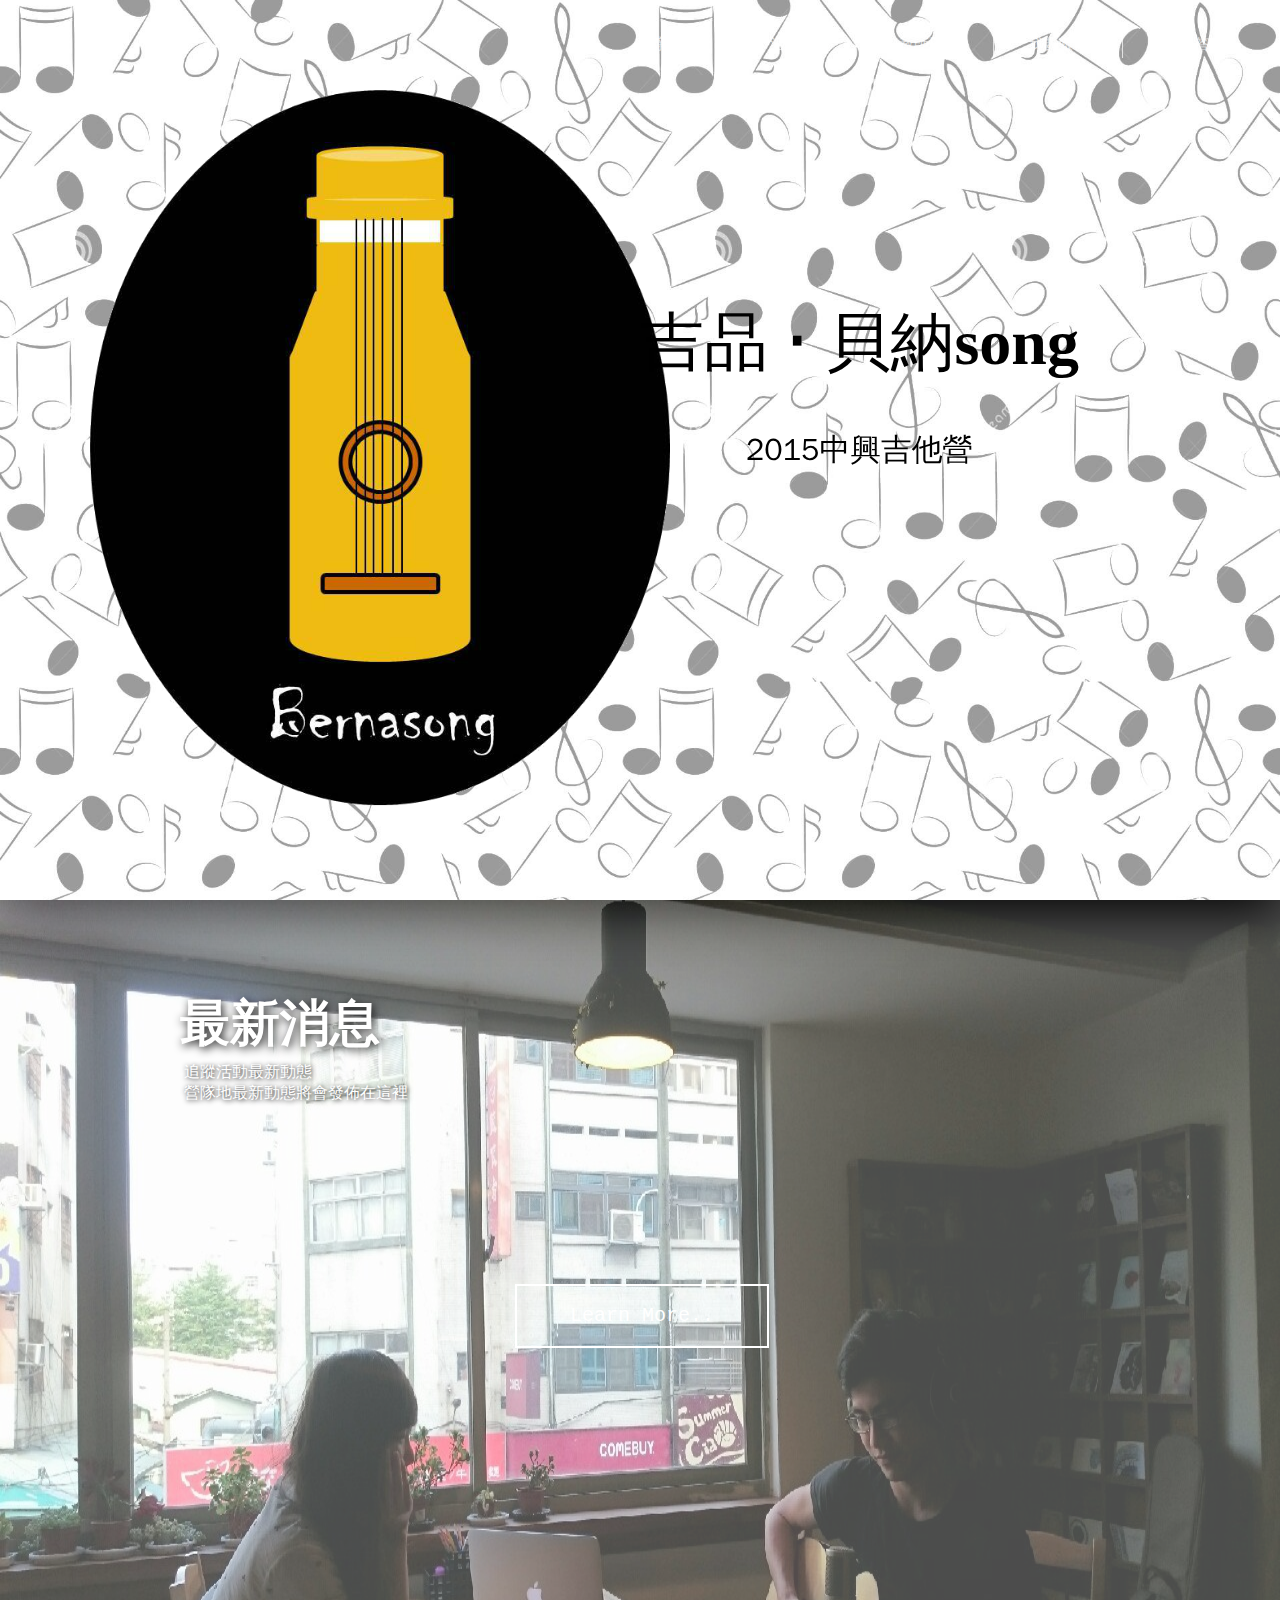
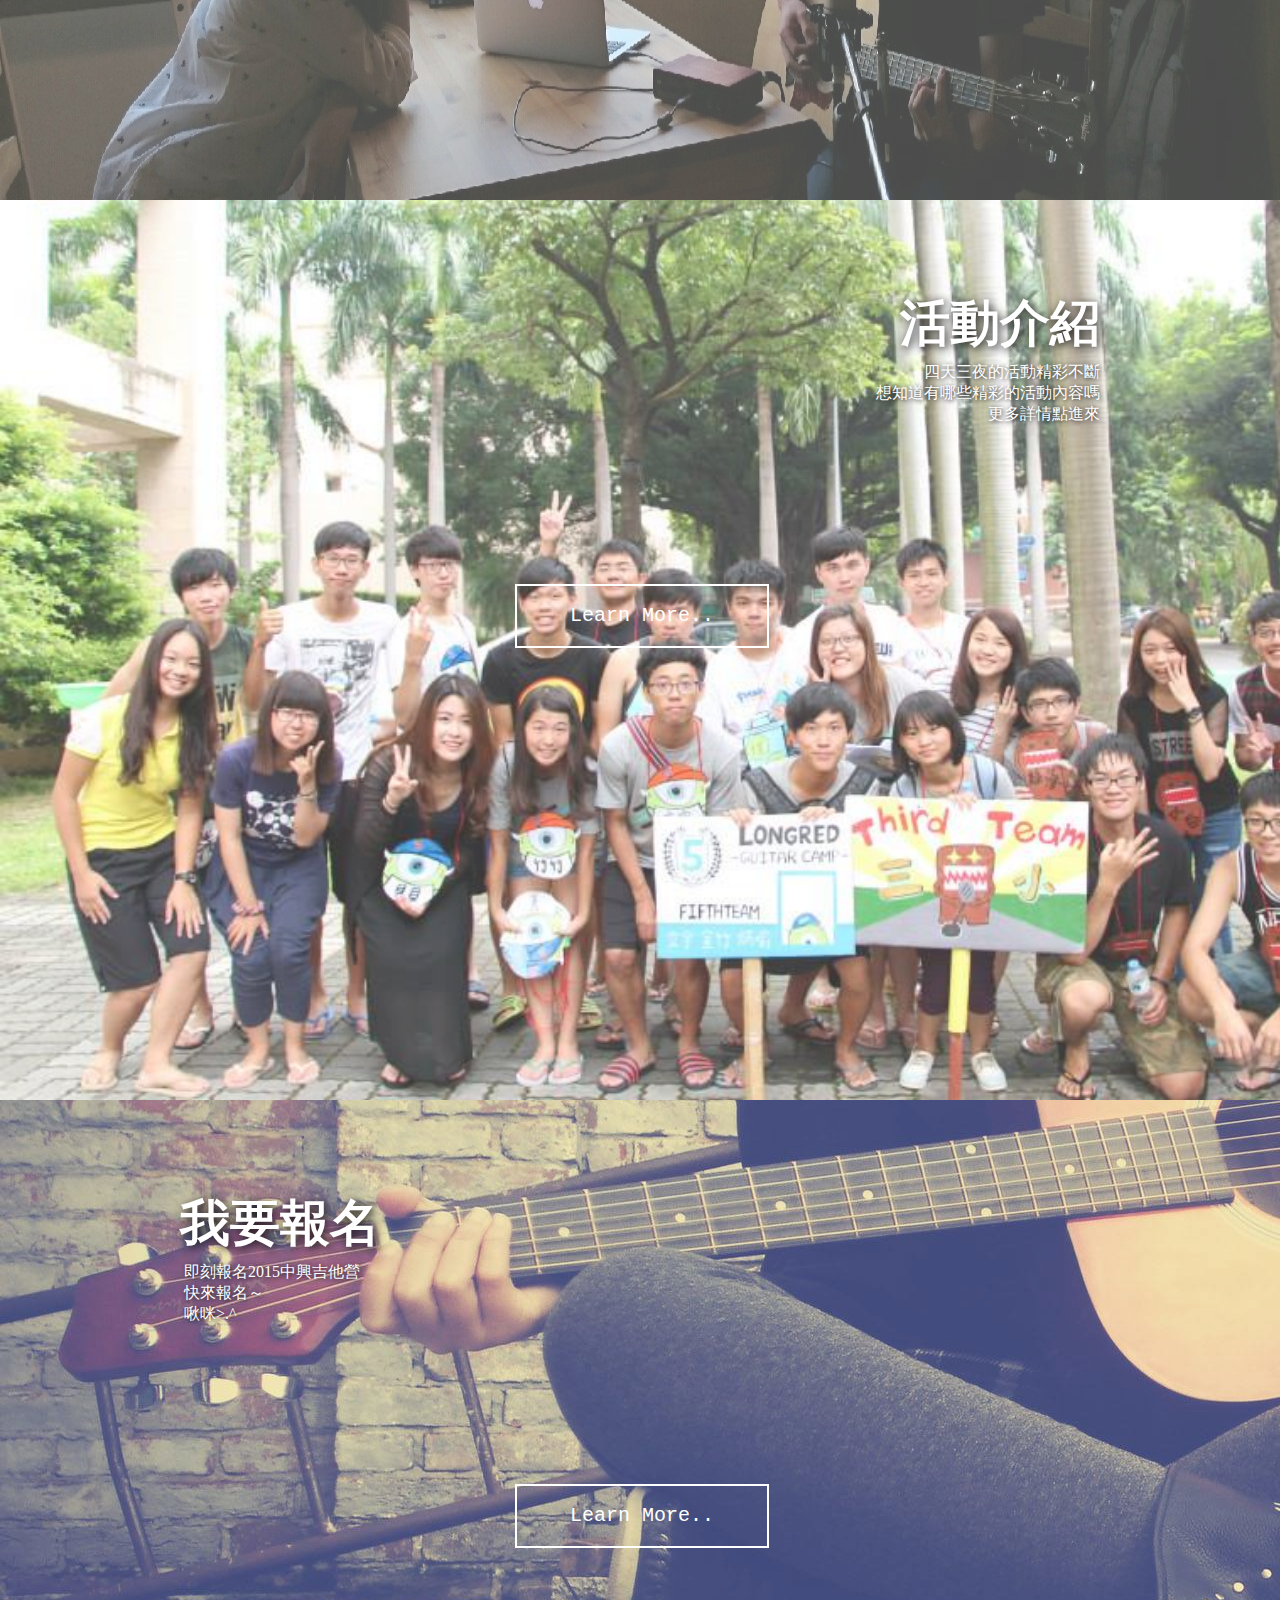
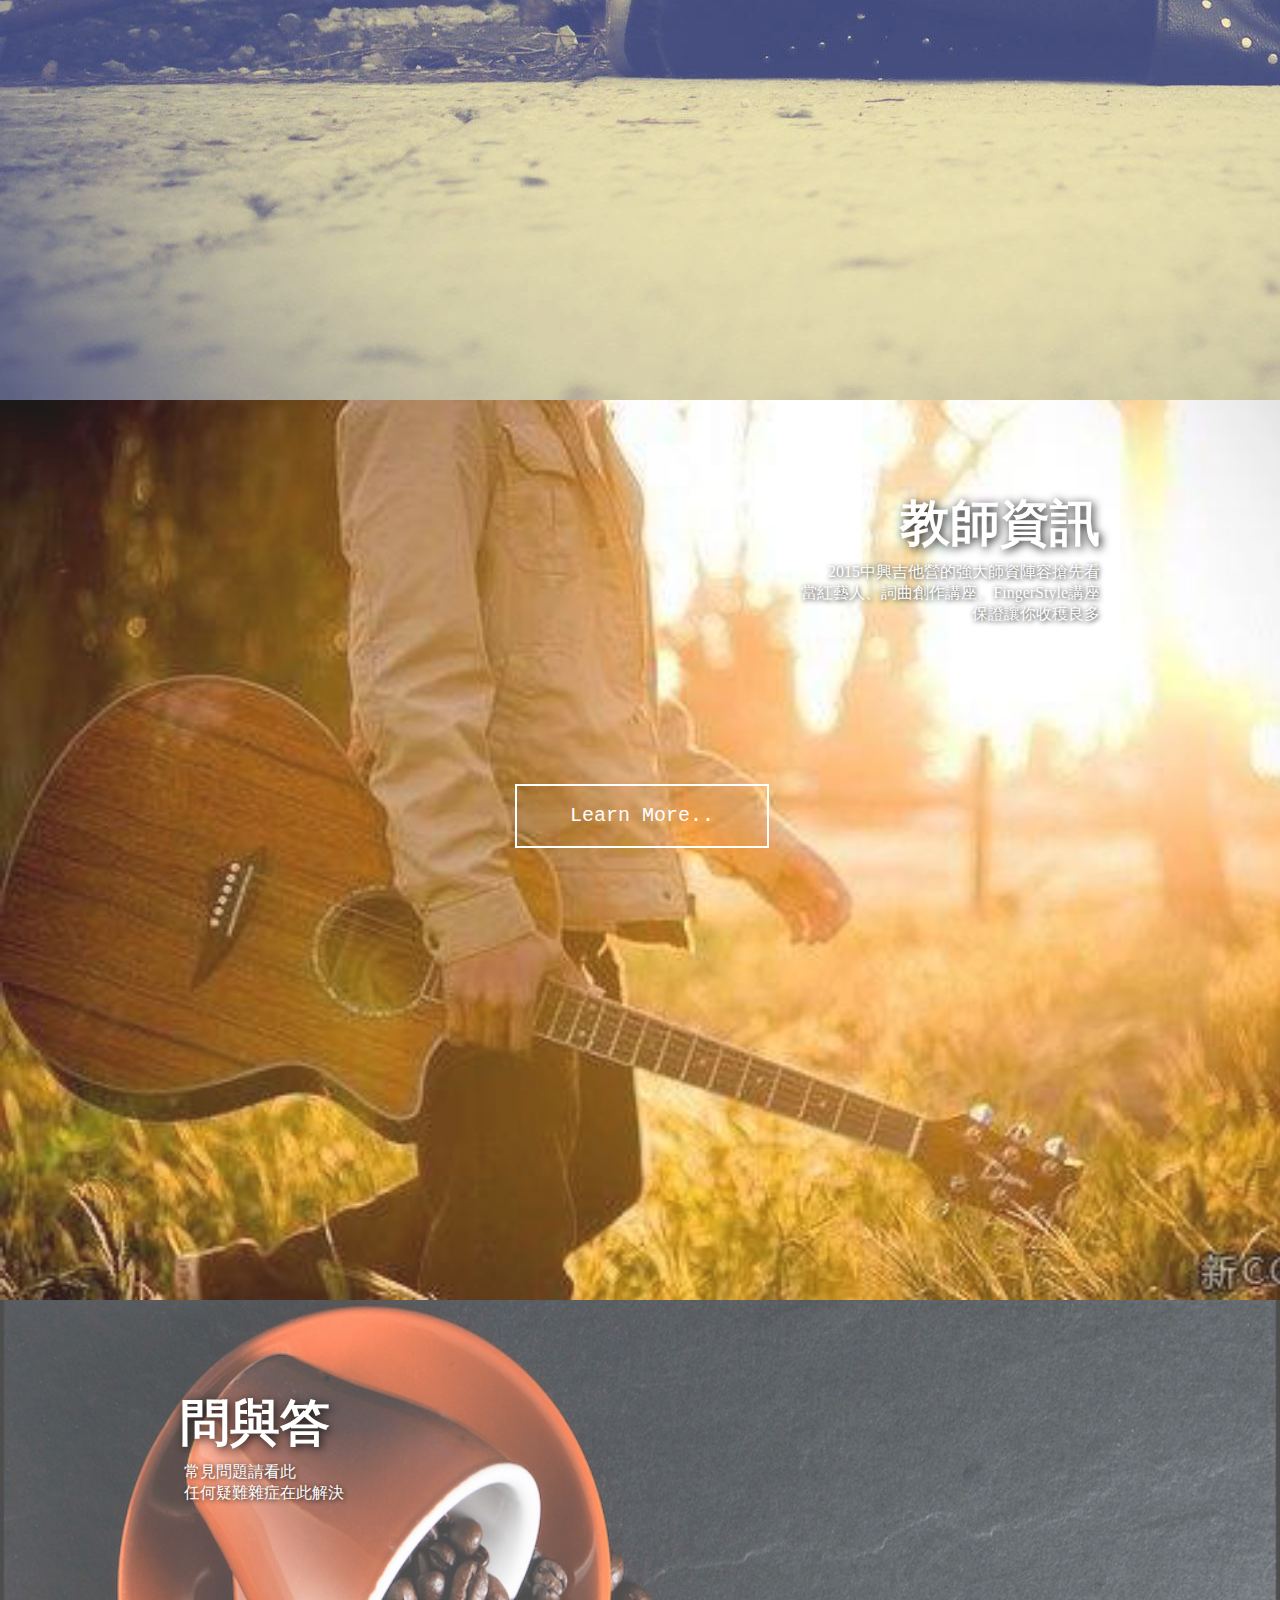
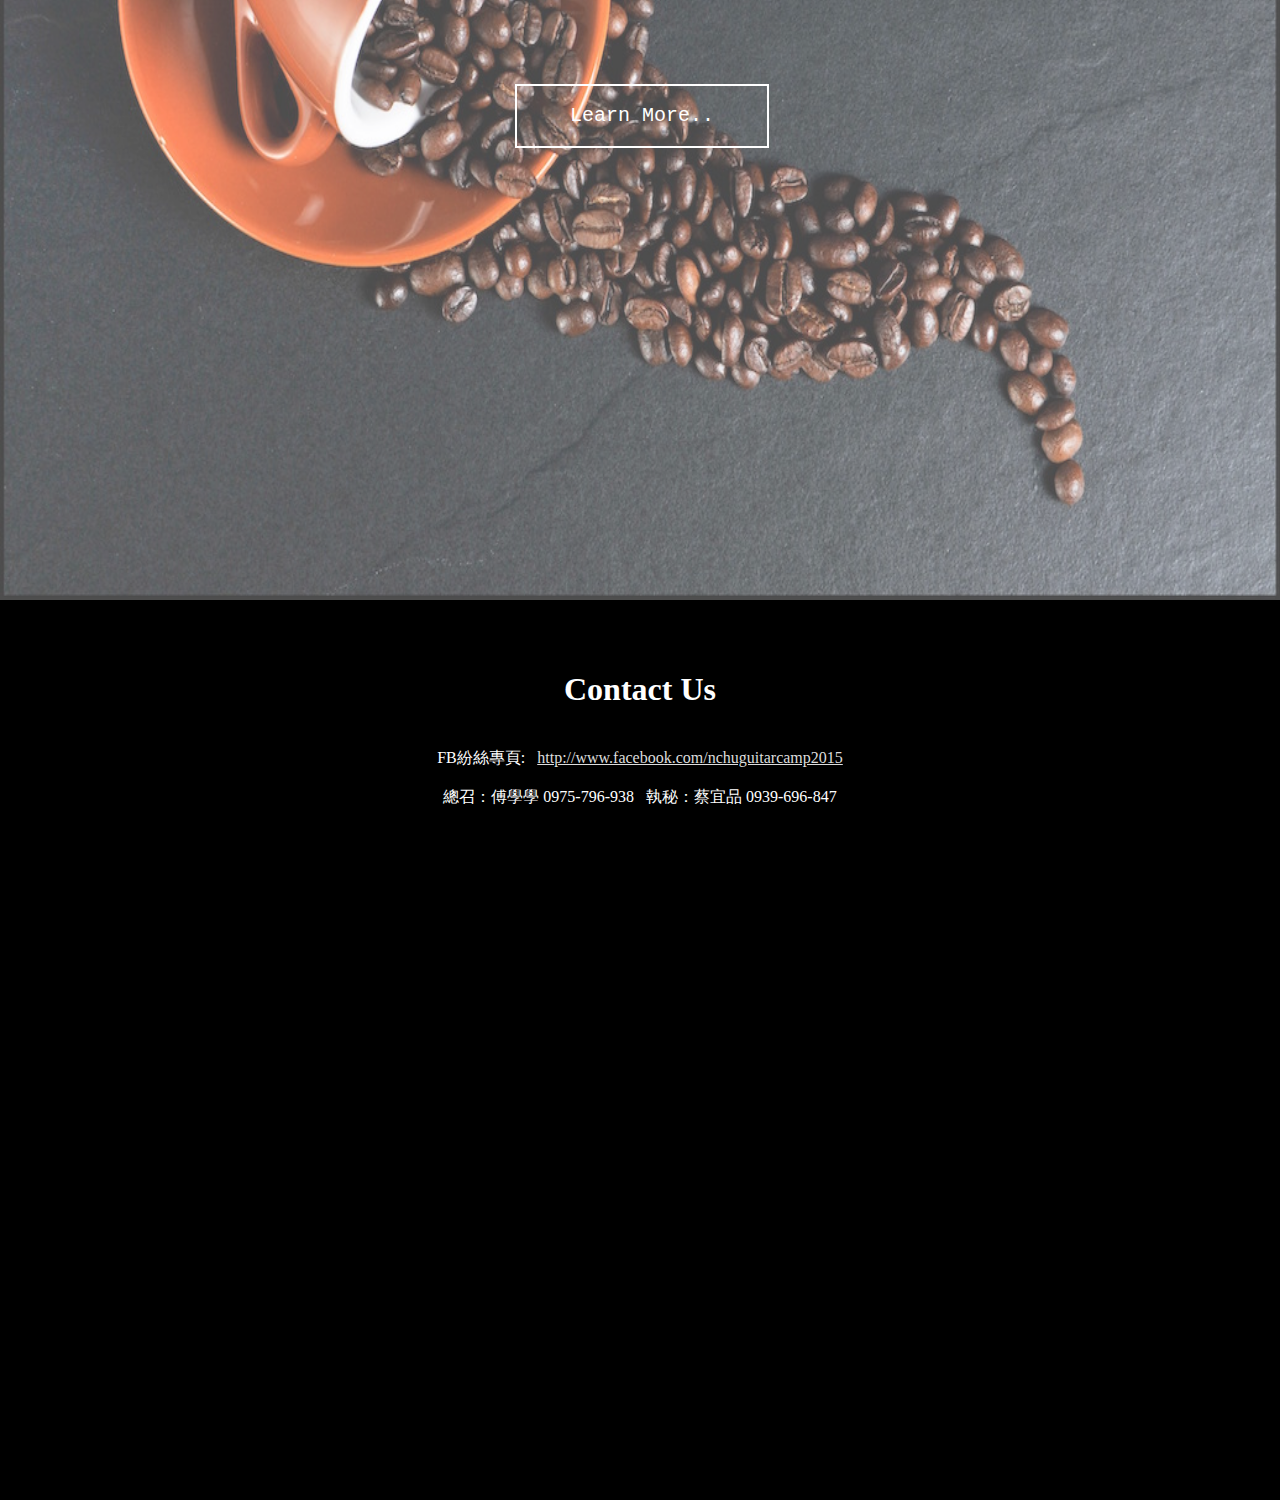
==== nchuguitarcamp2015/index.html @ 2d3efaa8 "add og:url" ====
<!doctype html>
<html>

<head>
    <meta charset="utf-8" />
    <meta name="og:url" content="http://nchulongredguitar.github.io/nchuguitarcamp2015/" />
    <meta name="og:type" content="website" />
    <meta name="og:title" content="2015中興吉他營 - 吉品 ‧ 貝納song" />
    <meta name="og:description" content="第25屆中興大學吉他營" />
    <meta name="og:image" content="http://nchulongredguitar.github.io/nchuguitarcamp2015/images/icon.jpg" />
    <title>2015中興吉他營 - 吉品 ‧ 貝納song</title>
    <link type="text/css" rel="stylesheet" href="stylesheets/main.css" />
    <link type="text/css" rel="stylesheet" href="stylesheets/index-style.css" />
    <link type="text/css" rel="stylesheet" href="stylesheets/nav-style.css" />
    <link type="text/css" rel="stylesheet" href="stylesheets/object-style.css" />
    <link type="text/css" rel="stylesheet" href="stylesheets/main-keyframes.css" />
    <link type="text/css" rel="stylesheet" href="stylesheets/index-keyframes.css" />
</head>
    
<body>
    <div class="header closed-frame">
<!--        <img class="background" src="index-header-bg.jpg" style="opacity: 0.9" />-->
        <nav>
            <table class="buttons-frame">
                <td><a target="_self" href="news.html">最新消息</a></td>
                <td><div class="divider"></div></td>
                <td><a href="activity.html">活動介紹</a></td>
                <td><div class="divider"></div></td>
                <td><a href="teachers.html">教師資訊</a></td>
                <td><div class="divider"></div></td>
                <td><a href="application.html">我要報名</a></td>
                <td><div class="divider"></div></td>
                <td><a href="FAQ.html">問與答</a></td>
            </table>
        </nav>
<!--        <img class="header-background" src="images/index-header-bg.jpg" />-->
        <img class="logo" src="images/logo.png" />
        <div class="big-title">
            <h1>吉品 ‧ 貝納<sapn id="song">song</sapn></h1>
            <h2>2015中興吉他營</h2>
        </div>
    </div>
    
    <div class="guide-frame closed-frame">
        <img class="background" style="width: 100%; min-height: 100vh; opacity:0.7; -moz-opacity:0.7; -khtml-opacity:0.7; filter:alpha(opacity=70)" src="images/index-news-bg.jpg" />
        <a class="learn-more" target="_self" href="news.html">Learn More..</a>
        <h1>最新消息</h1>
        <p class="description">
            追蹤活動最新動態
            <br>營隊地最新動態將會發佈在這裡
        </p>
    </div>
    <div class="guide-frame closed-frame">
        <img class="background" style="min-height: 120vh; margin-top: -20vh; opacity: 0.8; -moz-opacity:0.8; -khtml-opacity:0.8; filter:alpha(opacity=80)" src="images/activity/playing-2group.jpg" />
        <a class="learn-more" target="_self" href="activity.html">Learn More..</a>
        <h1 style="text-align:right">活動介紹</h1>
        <p class="description" style="text-align:right">
            四天三夜的活動精彩不斷
            <br>想知道有哪些精彩的活動內容嗎
            <br>更多詳情點進來
            <br>
        </p>
    </div>
    <div class="guide-frame closed-frame">
        <img class="background" style="min-height: 116vh; margin-top:-16vh; opacity: 0.8; -moz-opacity: 0.8; -khtml-opacity:0.8; filter:alpha(opacity=80)" src="images/index-application-bg.jpg" />
        <a class="learn-more" target="_self" href="application.html">Learn More..</a>
        <h1>我要報名</h1>
        <p class="description">
            即刻報名2015中興吉他營
            <br>快來報名～
            <br>啾咪>.^
        </p>
    </div>

    <div class="guide-frame closed-frame">
<!--
        <div class="background">
            <object class="bg-page" data="subpages/index-bg-teachers.html"></object>
        </div>
-->
        <img class="background" style="min-height: 100vh; opacity:0.9; -moz-opacity:0.9; -khtml-opacity:0.9; filter:alpha(opacity=90)" src="images/index-teachers-bg.jpg" />
        <a class="learn-more" target="_self" href="teachers.html">Learn More..</a>
        <h1 style="text-align:right">教師資訊</h1>
        <p class="description" style="text-align: right">
            2015中興吉他營的強大師資陣容搶先看
            <br>當紅藝人、詞曲創作講座、FingerStyle講座
            <br>保證讓你收穫良多
        </p>
    </div>
    <div class="guide-frame closed-frame">
        <img class="background" style="width:100%; min-height: 110vh; margin-top:-10vh; opacity:0.7; -moz-opacity:0.7; -khtml-opacity:0.7; filter:alpha(opacity=70)" src="images/beans-coffee-cup-2059.jpg" />
        <a class="learn-more" target="_self" href="FAQ.html">Learn More..</a>
        <h1>問與答</h1>
        <p class="description">
            常見問題請看此
            <br>任何疑難雜症在此解決
        </p>
    </div>
    
    <object class="main-footer" data="subpages/footer.html"></object>
<!--    <object class="sponsor-list-frame-2" data="subpages/sponsor-list-2.html"></object>-->
</body>

</html>
---- nchuguitarcamp2015/stylesheets/main.css ----
* {
    font-family:  "WenQuanYi Zen Hei", "Microsoft JhengHei", Arial, sans-serif;
}
body {
    margin: 0;
    min-width: 972px;
}
.background {
    position: absolute;
    margin: 0;
    min-width: 100%;
    min-height: inherit;
    z-index: 0;
}
.closed-frame {
    position: relative;
    overflow: hidden;
}
.main-footer {
    display: block;
    width: 100%;
    height: 100vh;
}
.sponsor-list-frame-2 {
    display: block;
    width: 100%;
    height: 50vh;
}
---- nchuguitarcamp2015/stylesheets/index-style.css ----
.header {
    width: 100%;
    height: 100vh;
    min-height: 100%;
    position: relative;
    z-index: 0;
    background-image: url(../images/index-header-bg.jpg);
    background-size: 50vw;
    box-shadow: 0 10px 50px black;
}
.header .logo {
    height: 80vh;
    position: absolute;
    margin: 10vh
}
.header header {
    height: 250px;
    text-align: center;
    font-size: 30px;
}
.big-title h1 {
    text-align: center;
    font-weight: bold;
    font-family: "WenQuanYi Zen Hei", "Microsoft JhengHei", Arial, sans-serif;
    font-size: 5vw;
}
.big-title h1 #song {
    font-family: "Comic Sans MS";
}
.big-title h2 {
    text-align: center;
    font-size: 2.4vw;
}
.big-title {
    position: absolute;
    margin-top: 20%;
    left: 68%;
    margin-left: -18vw;
    font-size: 25px;
    color: black;   
    overflow: hidden;
/*
    animation: big-title-intro 0.7s;
    -o-animation: big-title-intro 0.7s;
    -moz-animation: big-title-intro 0.7s;
    -webkit-animation: big-title-intro 0.7s;
*/
}

.guide-frame {
    height: 650px;
    height: 100vh;
}
.guide-frame h1 {
    margin: 5px 180px;
    margin-top: 90px;
    color: white;
    font-family: Arial, '微軟正黑體';
    font-size: 50px;
    text-shadow: 2px 2px 10px #151515;
    position: relative;
    z-index: 10;
}
.guide-frame .description {
    margin: 0 180px;
    padding-left: 4px;
    color: white;
    font-family: serif;
    text-shadow: 1px 1px 5px #151515;
    position: relative;
    z-index: 10;
}
.guide-frame .learn-more {
    position: absolute;
    left: 50%;
    margin-top: 30%;
    margin-left:  -125px;
    width: 250px;
    height: 60px;
    display: block;
    background: rgba(0, 0, 0, 0);
    border: 2px solid white;
    text-align: center;
    line-height: 60px;
    text-decoration: none;
    color: white;
    font-family: monospace;
    font-size: 20px;
}
.guide-frame .learn-more:hover {
    background: rgba(255, 255, 255, 0.9);
    color: black;
    transition: 0.3s;
}
.guide-frame .learn-more:visited {
    text-decoration: none;
}
.bg-page {
    width: 100%;
    height: 600px;
}
.activity-image {
    width: 100%;
    margin-top: -220px;
    min-height: 820px;
    opacity: 0.8;
    -moz-opacity: 0.8;
    -khtml-opacity: 0.8;
    filter: alpha(opacity=80);
}
---- nchuguitarcamp2015/stylesheets/nav-style.css ----
nav {
    position: relative;
    display: table;
    float: right;
    opacity: 0.7;
    -moz-opacity: 0.7;
    -khtml-opacity: 0.7;
    filter: alpha(opacity=70); /* For IE8 and earlier */
    overflow: hidden;
}
nav a {
    display: block;
    margin: 0 20px;
    width: 80px;
    height: 25px;
    text-align: center;
    line-height: 29px;
    text-decoration: none;
    font-size: 15px;
    font-family: monospace, '微軟正黑體';
    color: white;
}
nav a:hover {
    padding-bottom: 2px;
    text-shadow: 3px 2px 2px black;
}
nav a:visited {
    text-decoration: none;
}
nav .divider {
    width: 1px;
    height: 30px;
    background: white;
}
nav .buttons-frame {
    margin: 25px 30px;
    animation: nav-intro 0.4s;
    -o-animation: nav-intro 0.4s;
    -moz-animation: nav-intro 0.4s;
    -webkit-animation: nav-intro 0.4s;
}
---- nchuguitarcamp2015/stylesheets/object-style.css ----
.schedule {
    background-color: gray;
    width: 600px;
    height: 500px;
    margin: 0 auto;
    margin-bottom: 40px;
}
.license-frame {
    margin: 0;
    width: 100%;
    height: 400px;
}

.question {
    display: block;
    font-size: 20px;
}
.answer {
    display: block;
    padding: 0 30px;
    margin-top: 10px;
    margin-bottom: 25px;
}
---- nchuguitarcamp2015/stylesheets/main-keyframes.css ----
/* ------------------ nav-intro ------------------ */
@keyframes nav-intro {
    0% {
        margin-right: -10px;
        opacity: 0.2;
        filter: aphla(opacity=20); /* For IE8 and earlier */
    }
    20% {
        opacity: 0.4;
        filter: aphla(opacity=40); /* For IE8 and earlier */
    }
}
@-o-keyframes nav-intro {
    0% {
        margin-right: -10px;
        opacity: 0.2;
    }
    20% {
        opacity: 0.4;
    }
}
@-moz-keyframes nav-intro {
    0% {
        margin-right: -10px;
        opacity: 0.2;
    }
    20% {
        opacity: 0.4;
    }
}
@-webkit-keyframes nav-intro {
    0% {
        margin-right: -10px;
        opacity: 0.2;
    }
    20% {
        opacity: 0.4;
    }
}
---- nchuguitarcamp2015/stylesheets/index-keyframes.css ----
/* ------------------ big-title-intro ------------------ */
@keyframes big-title-intro {
    from {
        padding-left: 100px;
        margin-right: -100px;
        opacity: 0;
        filter: alpha(opacity=0); /* For IE8 and earlier */
    }
}
@-o-keyframes big-title-intro {
    from {
        padding-left: 100px;
        margin-right: -100px;
        opacity: 0;
    }
}
@-moz-keyframes big-title-intro {
    from {
        padding-left: 100px;
        margin-right: -100px;
        opacity: 0;
    }
}
@-webkit-keyframes big-title-intro {
    from {
        padding-left: 100px;
        margin-right: -100px;
        opacity: 0;
    }
}

/* rolling */
@-webkit-keyframes multi-rolling {
    0% { margin-left: -100px; }
    10% { margin-left: -100px; }
    20% { margin-left: -900px; }
    30% { margin-left: -900px; }
    40% { margin-left: -1700px; }
    50% { margin-left: -1700px; }
    60% { margin-left: -2500px; }
    70% { margin-left: -2500px; }
    80% { margin-left: -3300px; }
    90% { margin-left: -3300px; }
    100% { margin-left: -100px; }
}
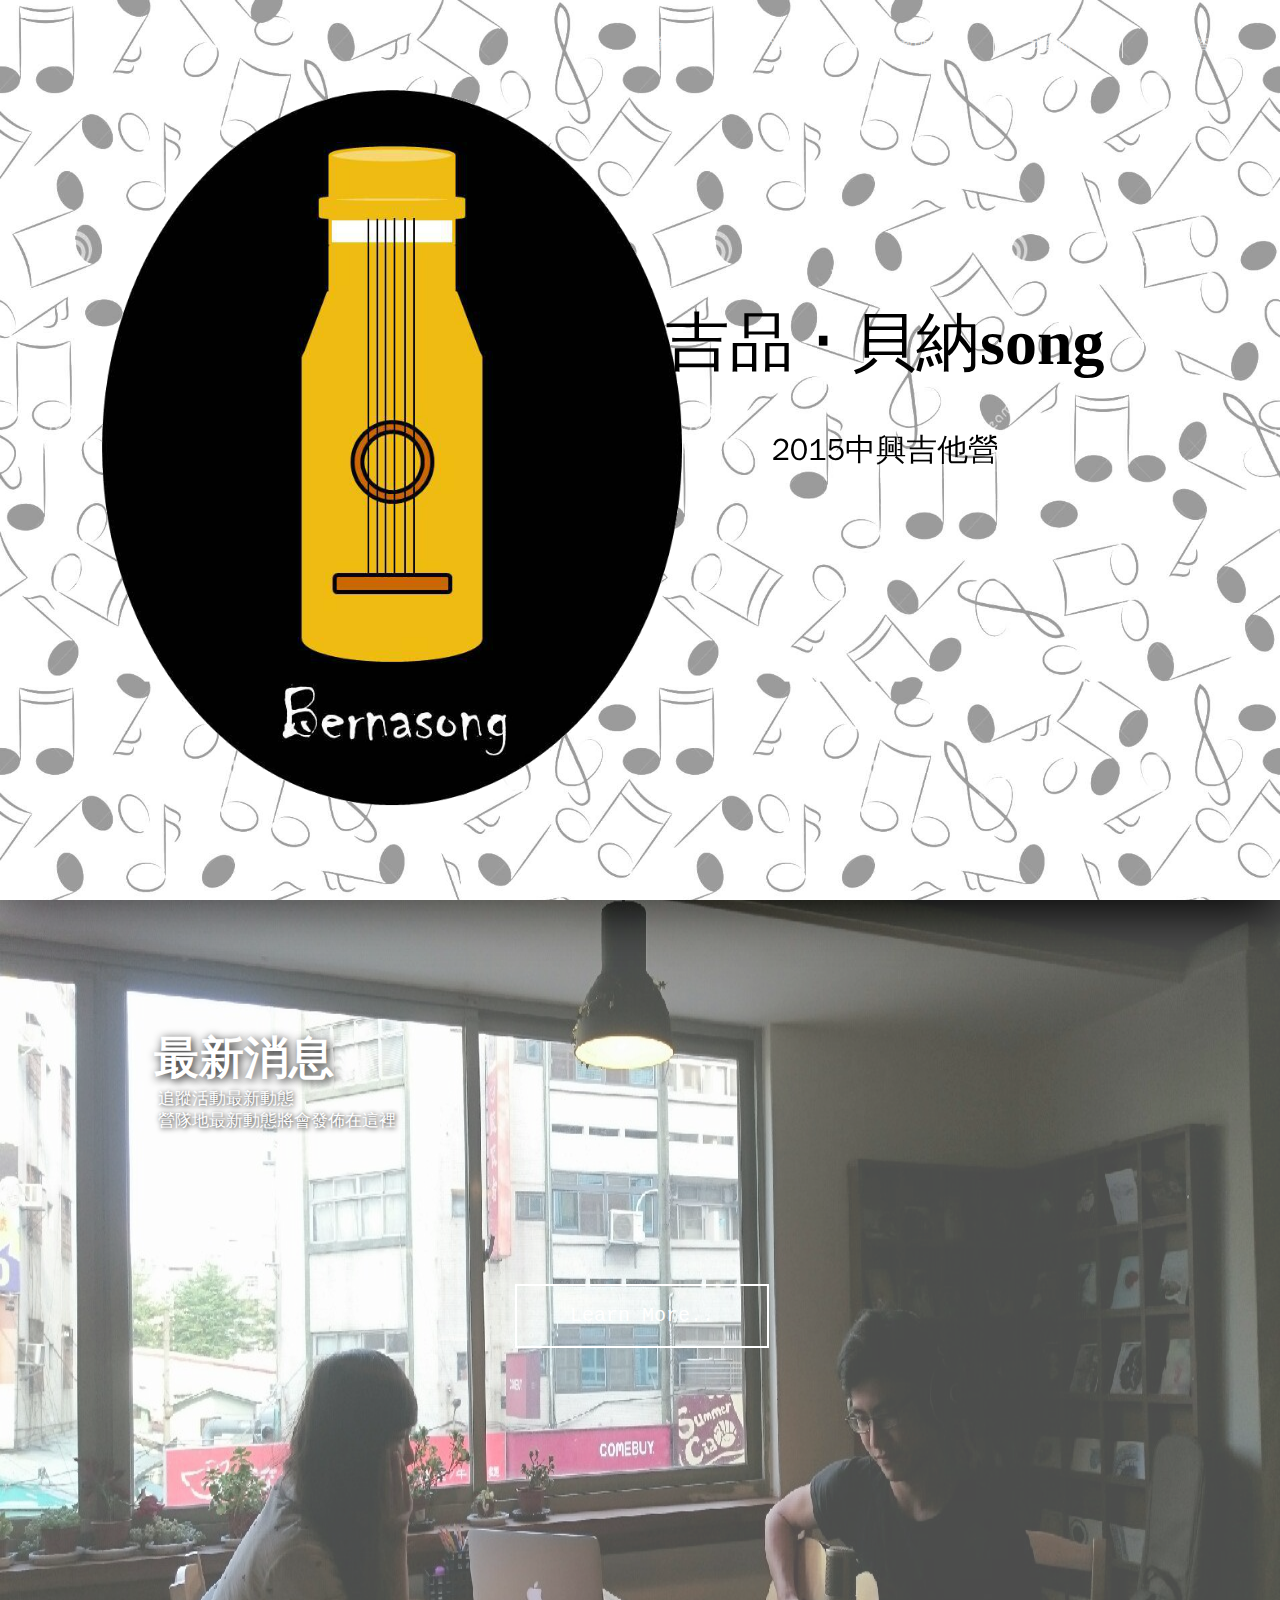
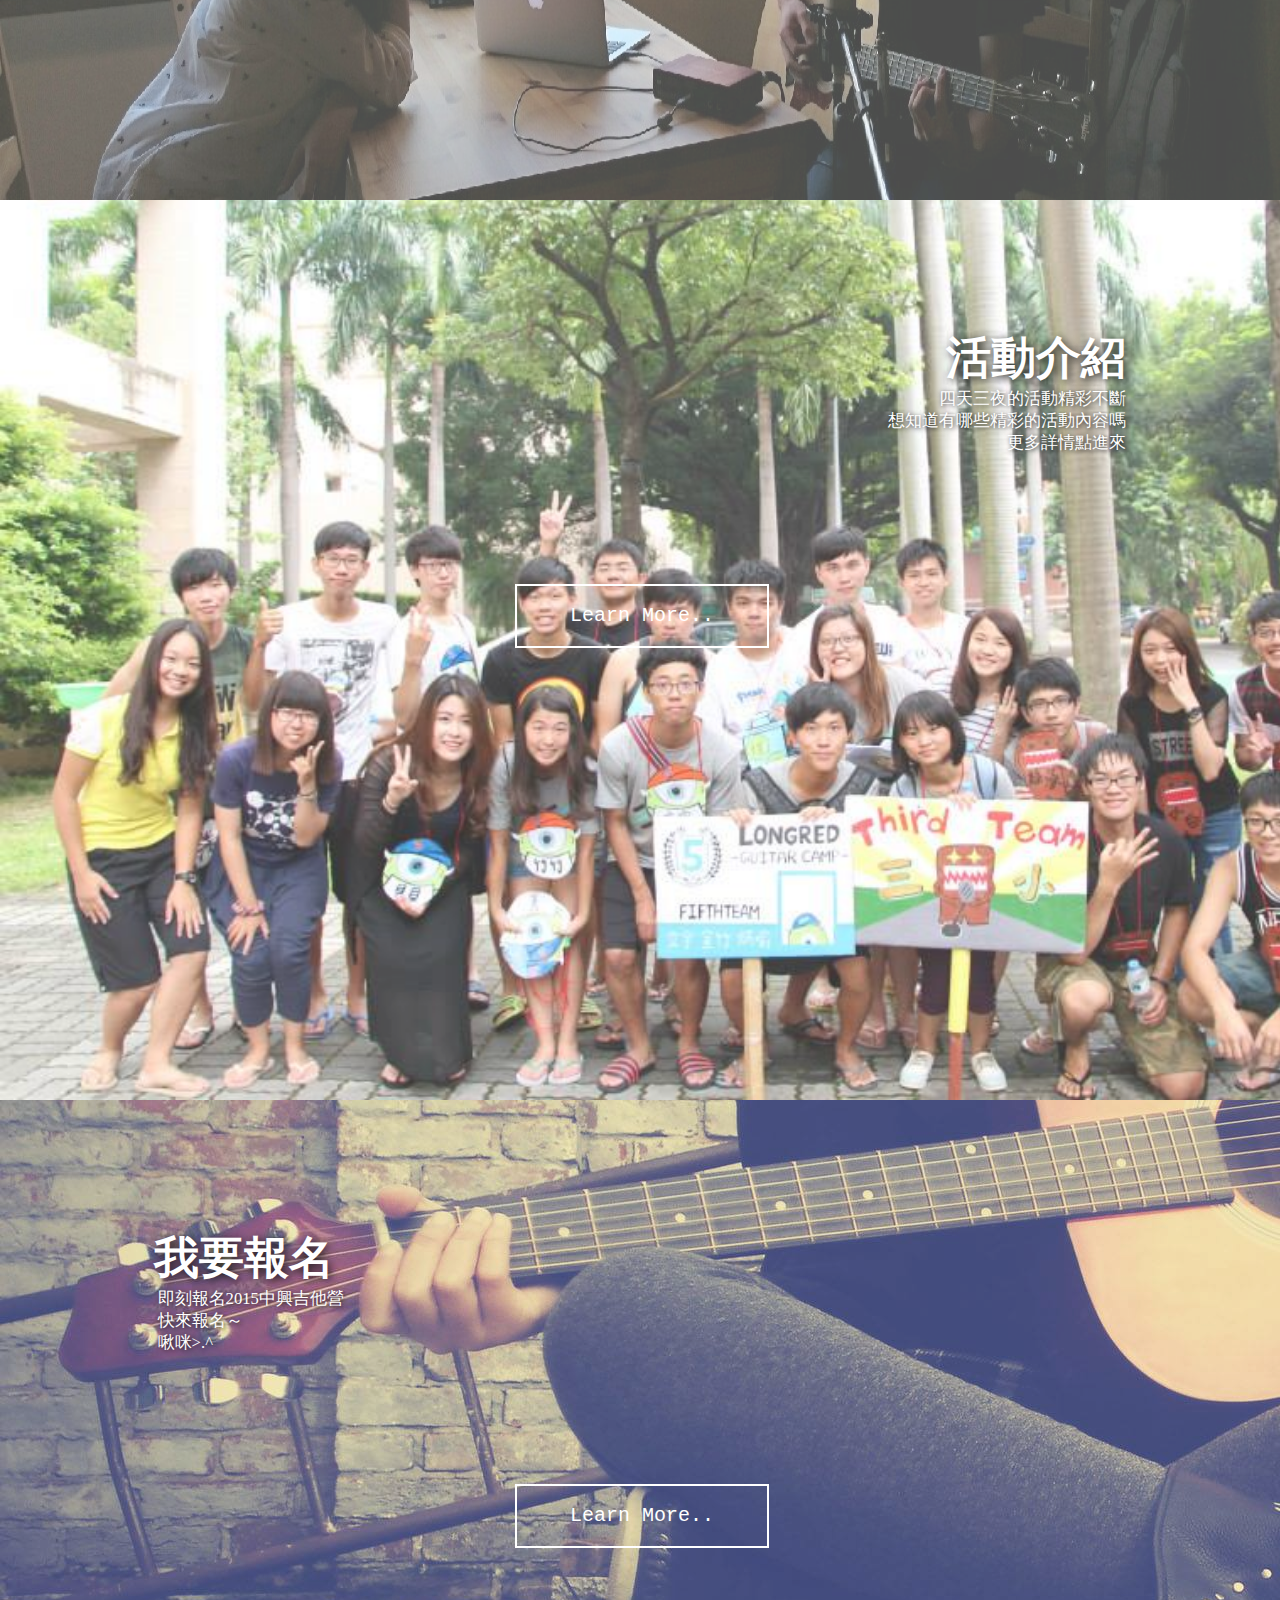
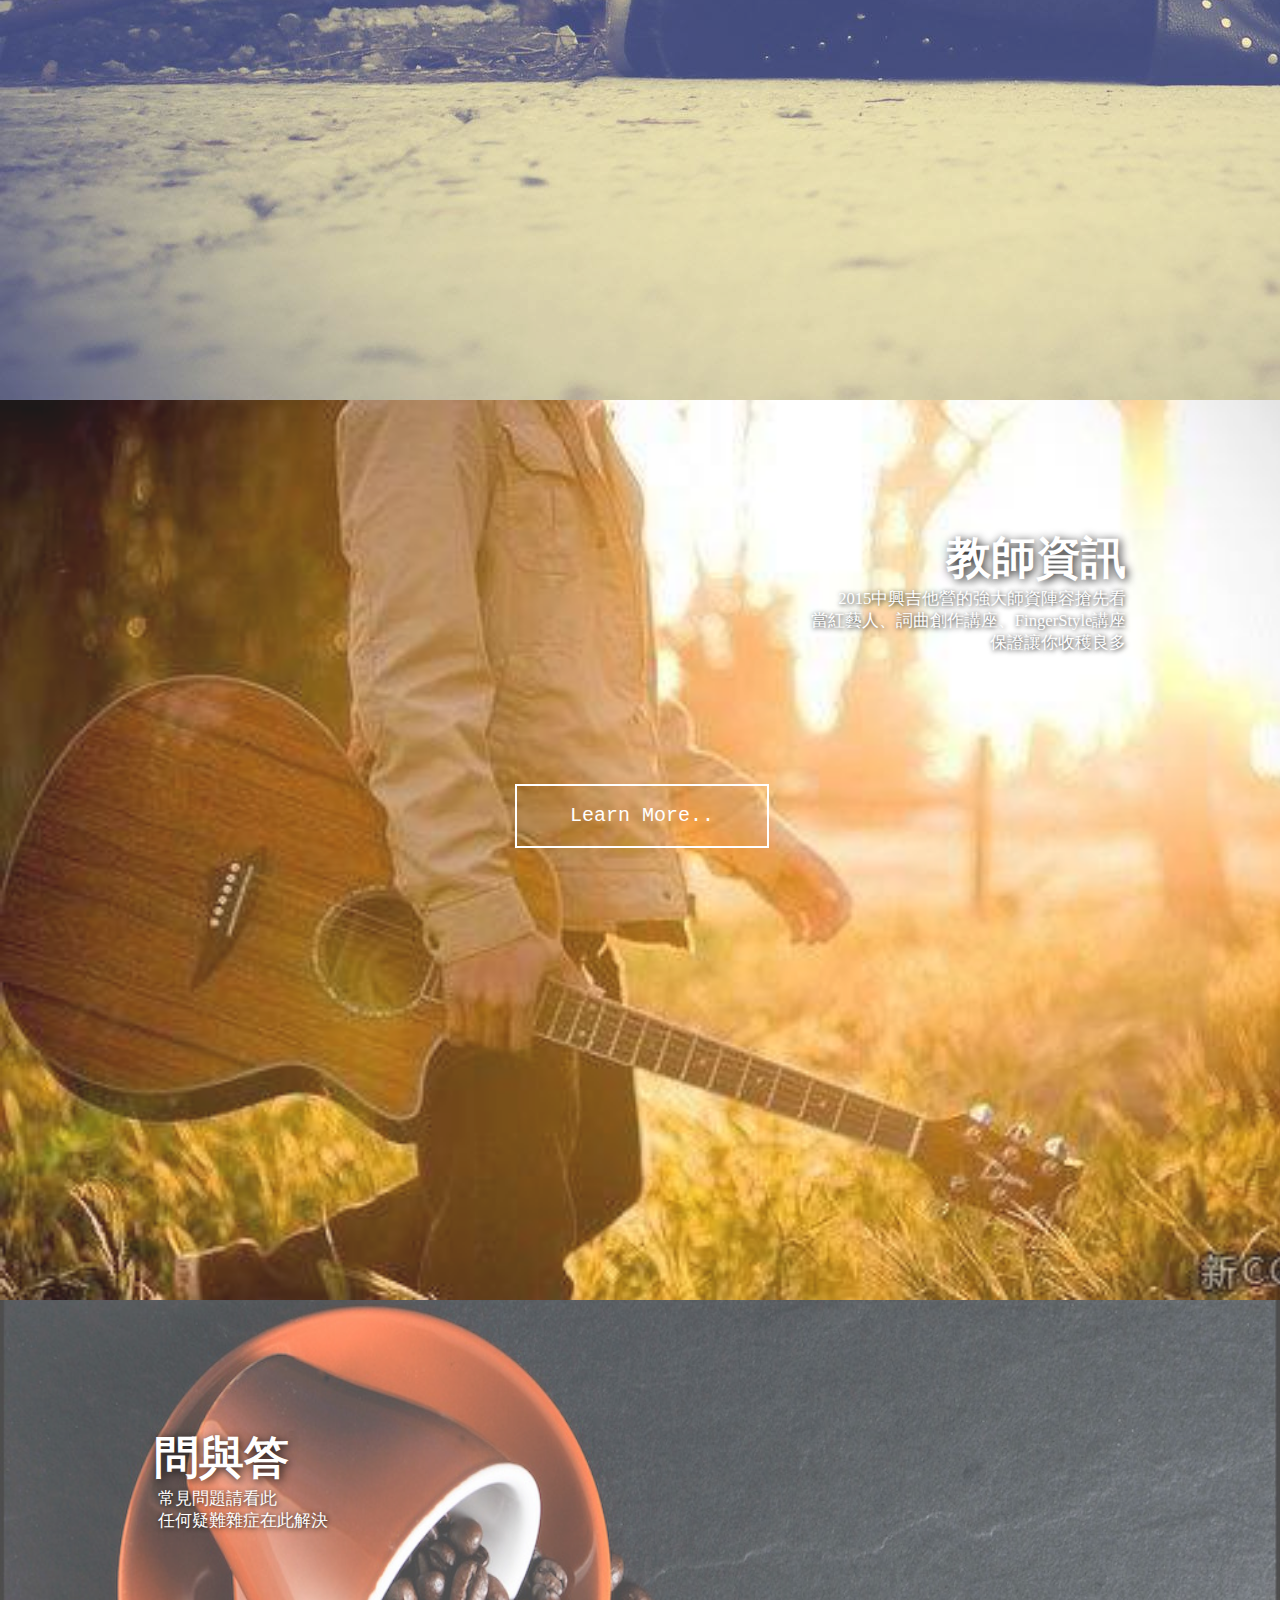
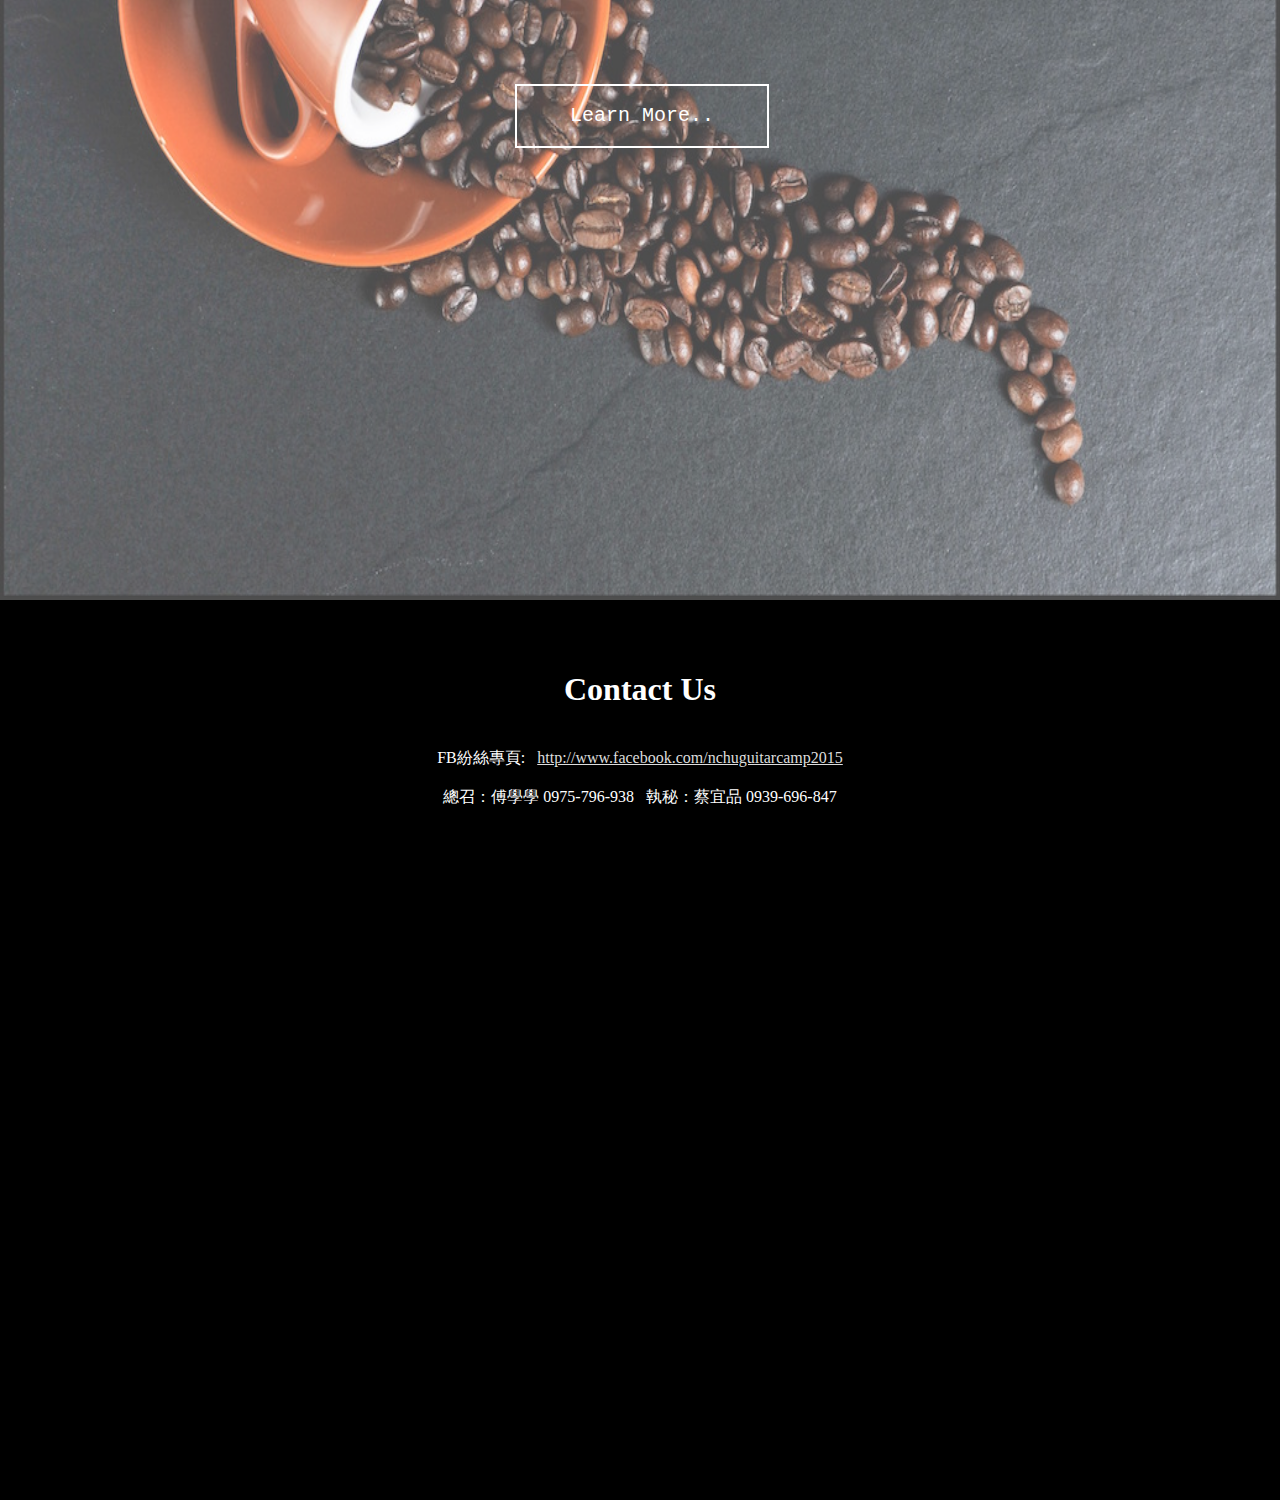
==== commit 8bc0745c: "fix some" ====
--- a/nchuguitarcamp2015/index.html
+++ b/nchuguitarcamp2015/index.html
@@ -3,11 +3,11 @@
 
 <head>
     <meta charset="utf-8" />
-    <meta name="og:url" content="http://nchulongredguitar.github.io/nchuguitarcamp2015/" />
-    <meta name="og:type" content="website" />
-    <meta name="og:title" content="2015中興吉他營 - 吉品 ‧ 貝納song" />
-    <meta name="og:description" content="第25屆中興大學吉他營" />
-    <meta name="og:image" content="http://nchulongredguitar.github.io/nchuguitarcamp2015/images/icon.jpg" />
+    <meta property="og:url" content="http://nchulongredguitar.github.io/nchuguitarcamp2015/" />
+    <meta property="og:type" content="website" />
+    <meta property="og:title" content="2015中興吉他營 - 吉品 ‧ 貝納song" />
+    <meta property="og:description" content="第25屆中興大學吉他營" />
+    <meta property="og:image" content="http://nchulongredguitar.github.io/nchuguitarcamp2015/images/icon.jpg" />
     <title>2015中興吉他營 - 吉品 ‧ 貝納song</title>
     <link type="text/css" rel="stylesheet" href="stylesheets/main.css" />
     <link type="text/css" rel="stylesheet" href="stylesheets/index-style.css" />
@@ -85,6 +85,7 @@
             2015中興吉他營的強大師資陣容搶先看
             <br>當紅藝人、詞曲創作講座、FingerStyle講座
             <br>保證讓你收穫良多
+            <br>
         </p>
     </div>
     <div class="guide-frame closed-frame">
--- a/nchuguitarcamp2015/stylesheets/main.css
+++ b/nchuguitarcamp2015/stylesheets/main.css
@@ -20,6 +20,7 @@
     display: block;
     width: 100%;
     height: 100vh;
+    min-height: 50vw;
 }
 .sponsor-list-frame-2 {
     display: block;
--- a/nchuguitarcamp2015/stylesheets/index-style.css
+++ b/nchuguitarcamp2015/stylesheets/index-style.css
@@ -1,7 +1,8 @@
 .header {
     width: 100%;
     height: 100vh;
-    min-height: 100%;
+    min-height: 50vw;
+    max-height: 80vw;
     position: relative;
     z-index: 0;
     background-image: url(../images/index-header-bg.jpg);
@@ -9,9 +10,10 @@
     box-shadow: 0 10px 50px black;
 }
 .header .logo {
-    height: 80vh;
+    height: 80%;
     position: absolute;
-    margin: 10vh
+    top: 10%;
+    margin-left: 8vw;
 }
 .header header {
     height: 250px;
@@ -35,8 +37,7 @@
     position: absolute;
     margin-top: 20%;
     left: 68%;
-    margin-left: -18vw;
-    font-size: 25px;
+    margin-left: -16%;
     color: black;   
     overflow: hidden;
 /*
@@ -50,21 +51,23 @@
 .guide-frame {
     height: 650px;
     height: 100vh;
+    min-height: 50vw;
 }
 .guide-frame h1 {
-    margin: 5px 180px;
-    margin-top: 90px;
+    margin: 0 12%;
+    margin-top: 10%;
     color: white;
     font-family: Arial, '微軟正黑體';
-    font-size: 50px;
+    font-size: 3.5vw;
     text-shadow: 2px 2px 10px #151515;
     position: relative;
     z-index: 10;
 }
 .guide-frame .description {
-    margin: 0 180px;
+    margin: 0 12%;
     padding-left: 4px;
     color: white;
+    font-size: 1.3vw;
     font-family: serif;
     text-shadow: 1px 1px 5px #151515;
     position: relative;
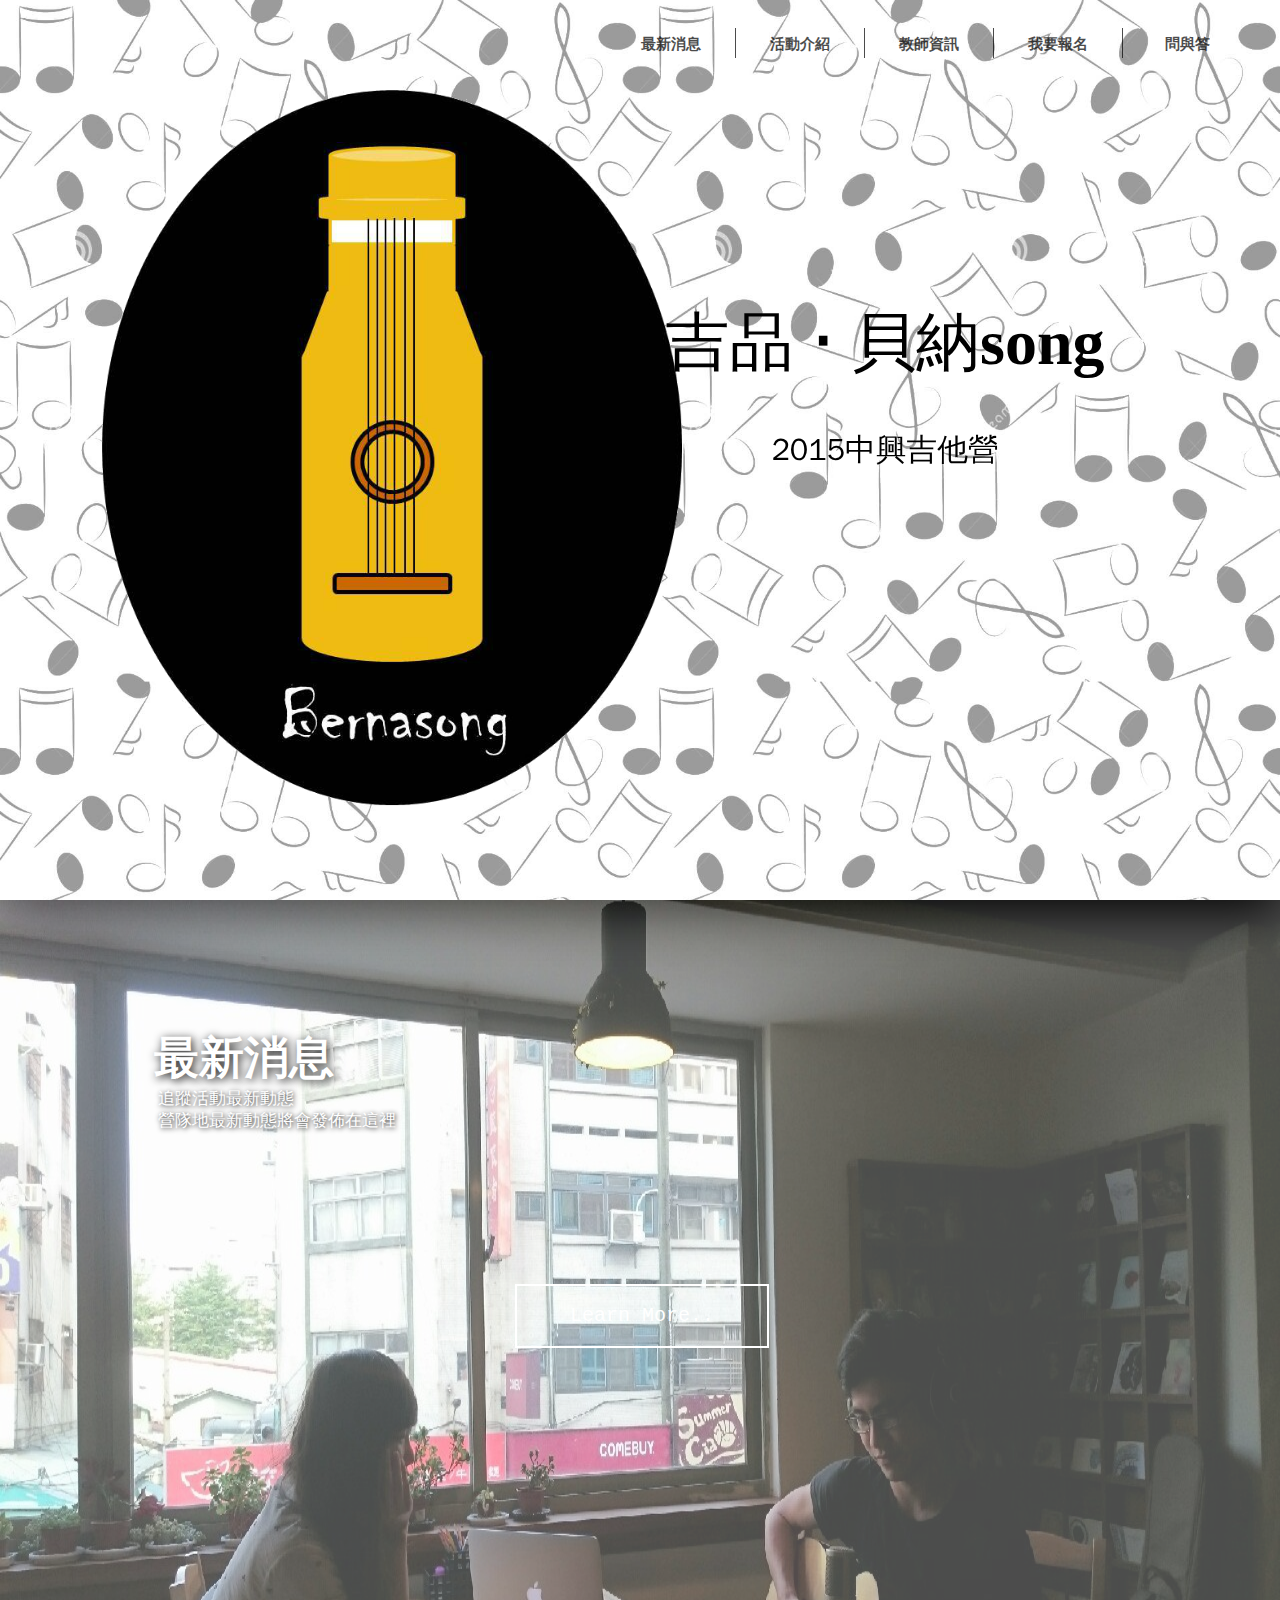
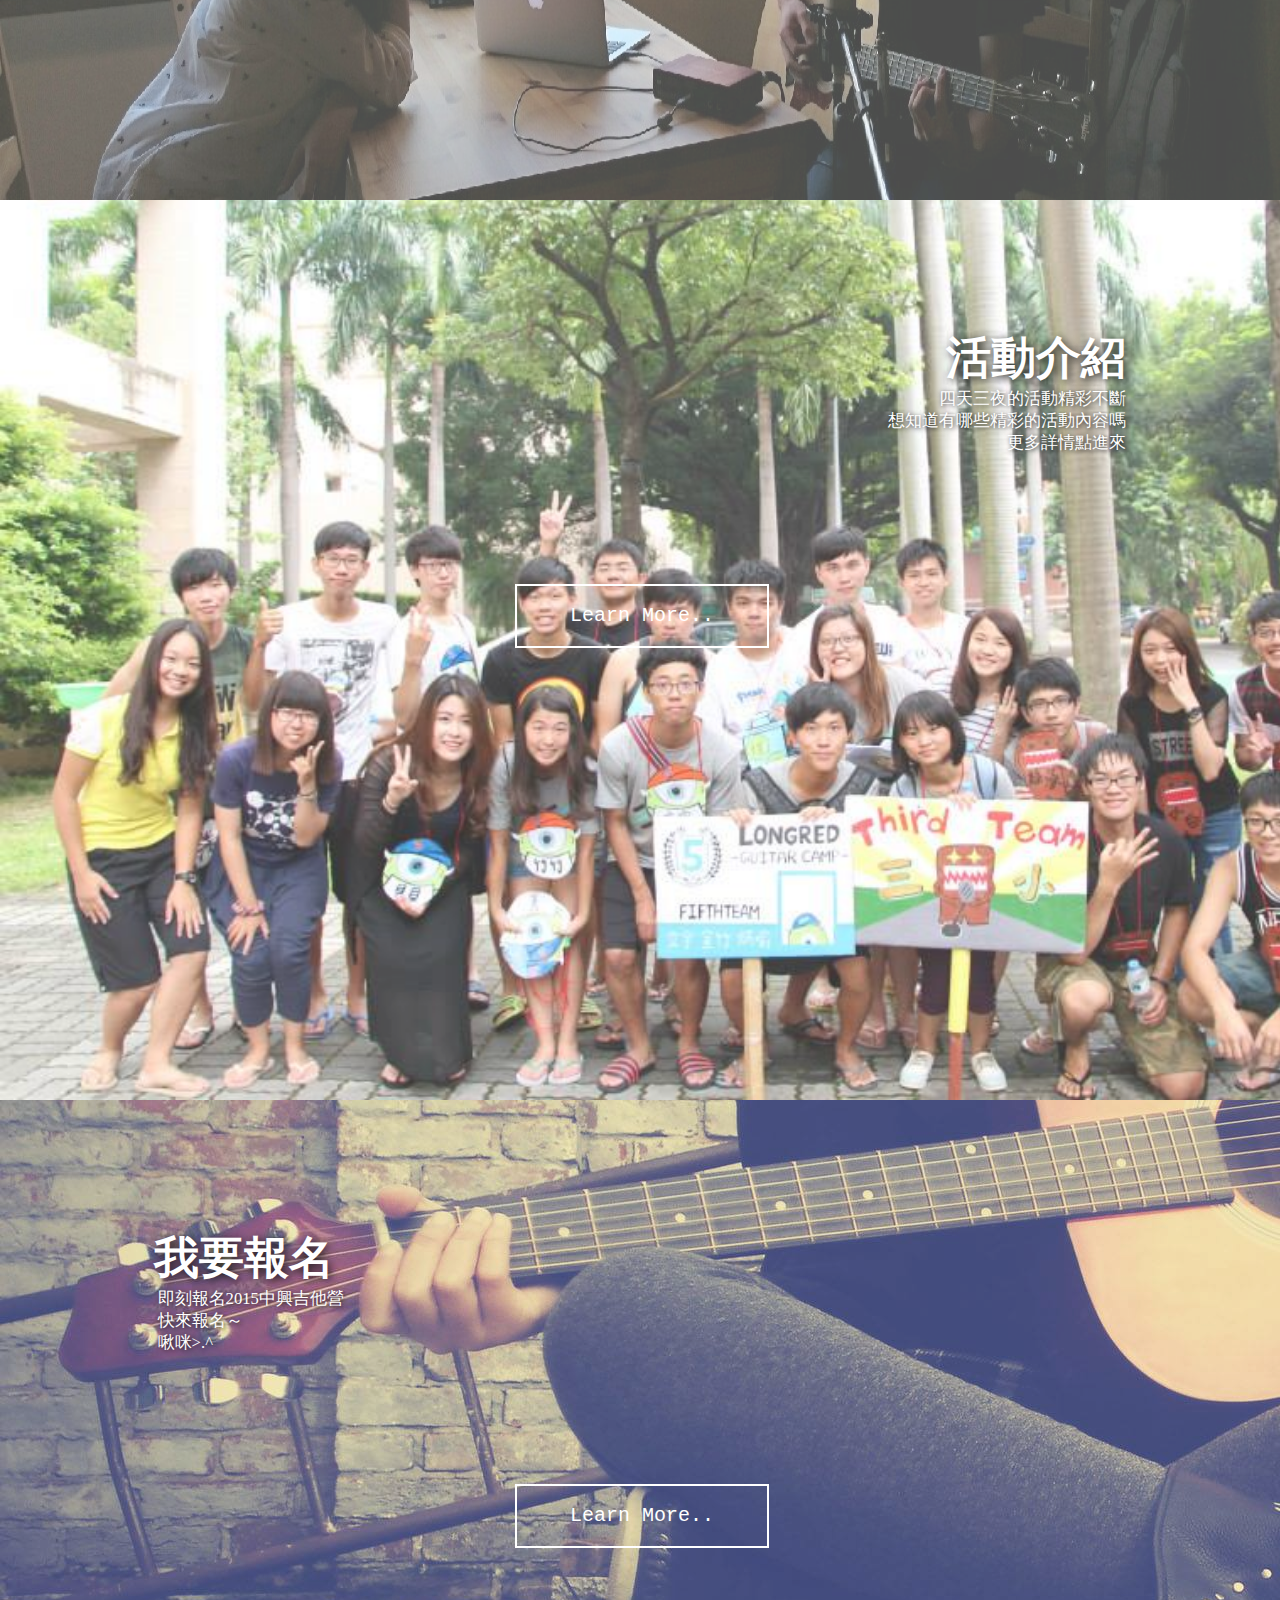
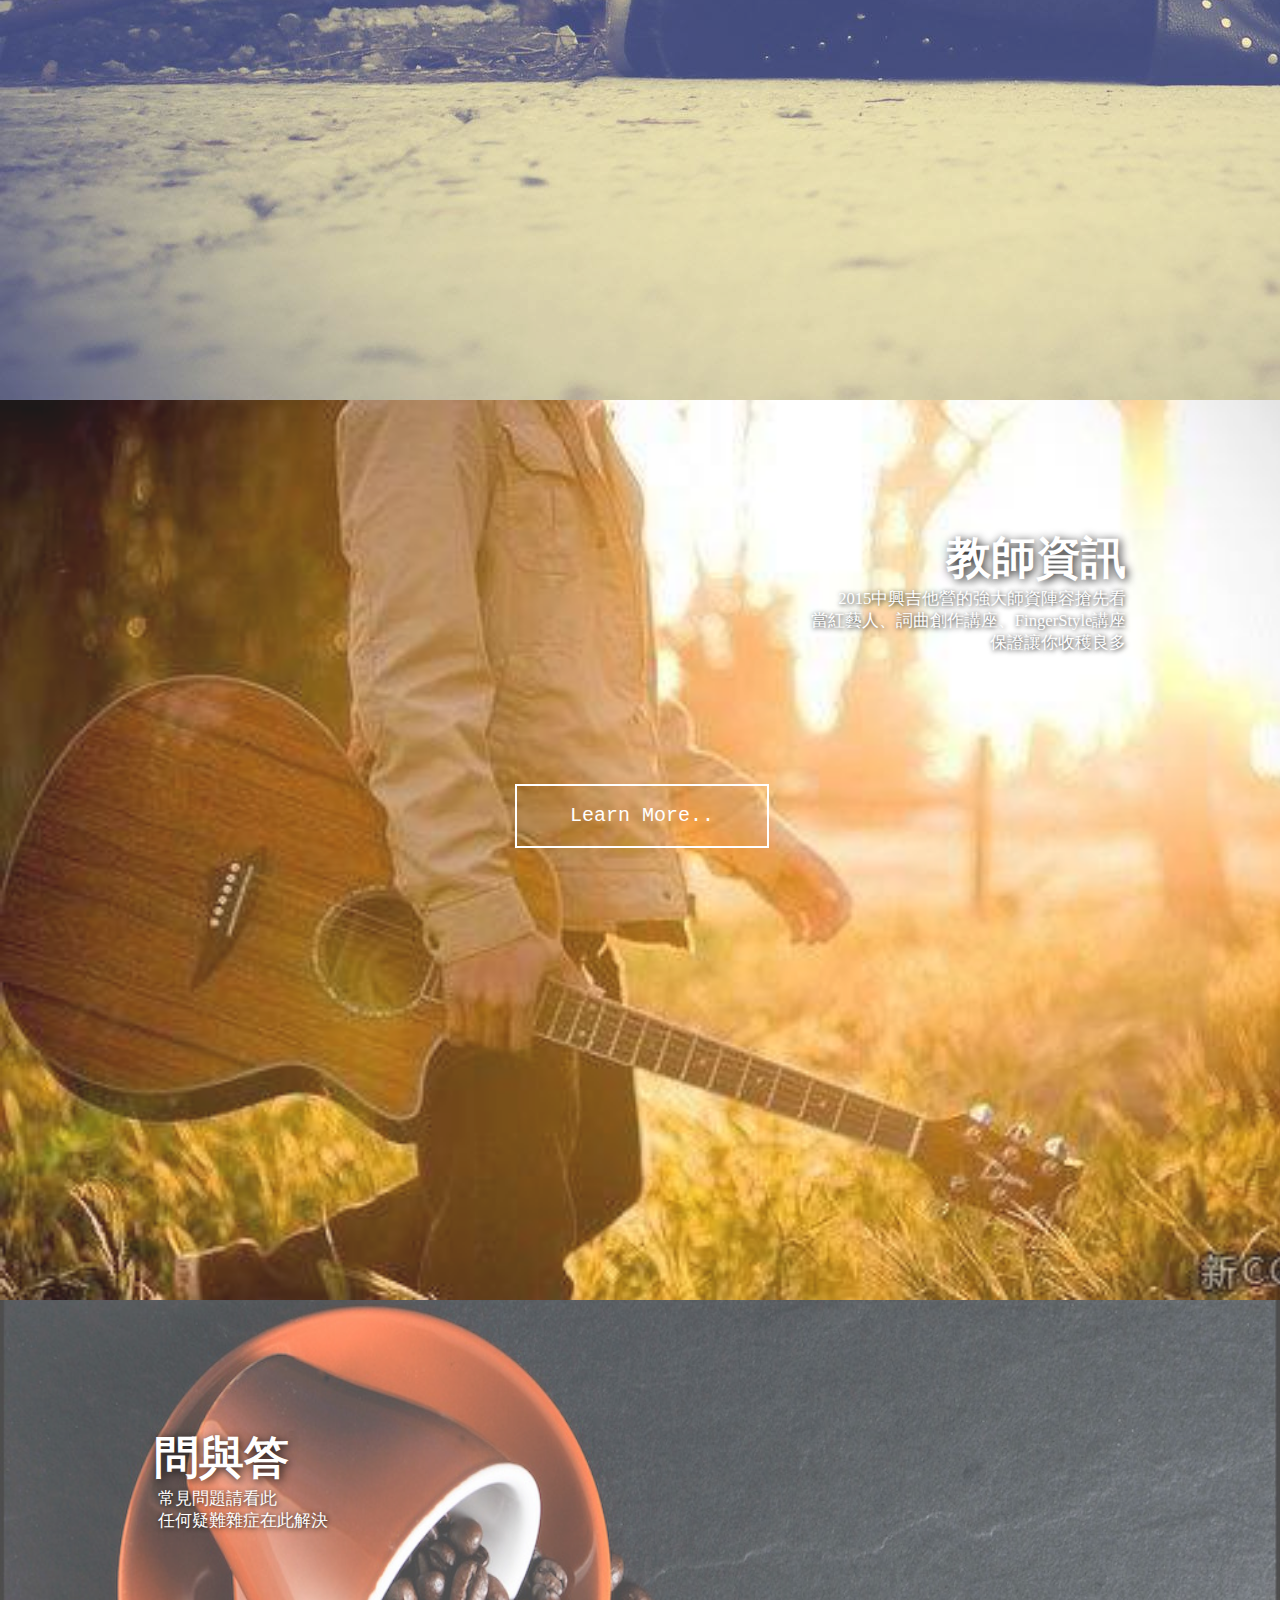
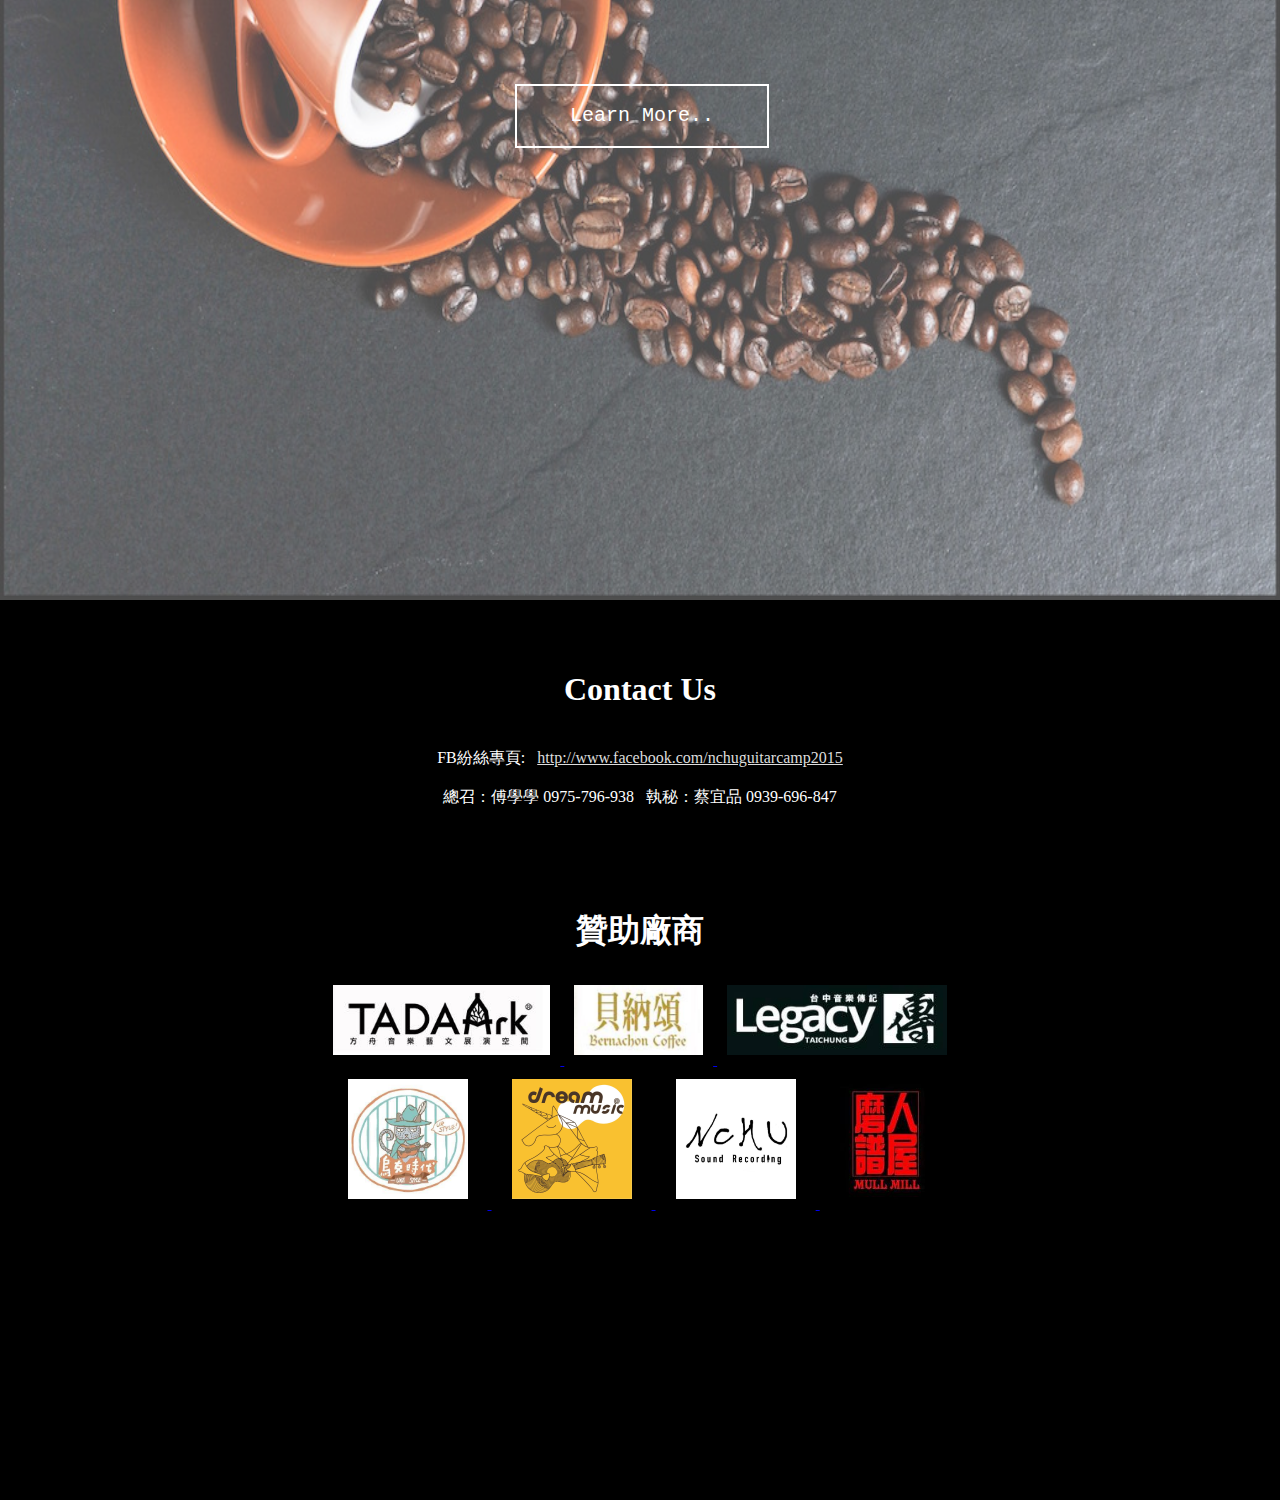
==== commit 42bc9274: "Change the color of index nav text to BLACK" ====
--- a/nchuguitarcamp2015/index.html
+++ b/nchuguitarcamp2015/index.html
@@ -10,8 +10,8 @@
     <meta property="og:image" content="http://nchulongredguitar.github.io/nchuguitarcamp2015/images/icon.jpg" />
     <title>2015中興吉他營 - 吉品 ‧ 貝納song</title>
     <link type="text/css" rel="stylesheet" href="stylesheets/main.css" />
+    <link type="text/css" rel="stylesheet" href="stylesheets/nav-style.css" />
     <link type="text/css" rel="stylesheet" href="stylesheets/index-style.css" />
-    <link type="text/css" rel="stylesheet" href="stylesheets/nav-style.css" />
     <link type="text/css" rel="stylesheet" href="stylesheets/object-style.css" />
     <link type="text/css" rel="stylesheet" href="stylesheets/main-keyframes.css" />
     <link type="text/css" rel="stylesheet" href="stylesheets/index-keyframes.css" />
@@ -24,13 +24,13 @@
             <table class="buttons-frame">
                 <td><a target="_self" href="news.html">最新消息</a></td>
                 <td><div class="divider"></div></td>
-                <td><a href="activity.html">活動介紹</a></td>
+                <td><a target="_self" href="activity.html">活動介紹</a></td>
                 <td><div class="divider"></div></td>
-                <td><a href="teachers.html">教師資訊</a></td>
+                <td><a target="_self" href="teachers.html">教師資訊</a></td>
                 <td><div class="divider"></div></td>
-                <td><a href="application.html">我要報名</a></td>
+                <td><a target="_self" href="application.html">我要報名</a></td>
                 <td><div class="divider"></div></td>
-                <td><a href="FAQ.html">問與答</a></td>
+                <td><a target="_self" href="FAQ.html">問與答</a></td>
             </table>
         </nav>
 <!--        <img class="header-background" src="images/index-header-bg.jpg" />-->
--- a/nchuguitarcamp2015/stylesheets/index-style.css
+++ b/nchuguitarcamp2015/stylesheets/index-style.css
@@ -1,3 +1,14 @@
+nav a {
+    color: black;
+    font-weight: bold;
+}
+nav a:hover {
+    text-shadow: 3px 2px 2px gray;
+}
+nav .divider {
+    background: black;
+}
+
 .header {
     width: 100%;
     height: 100vh;
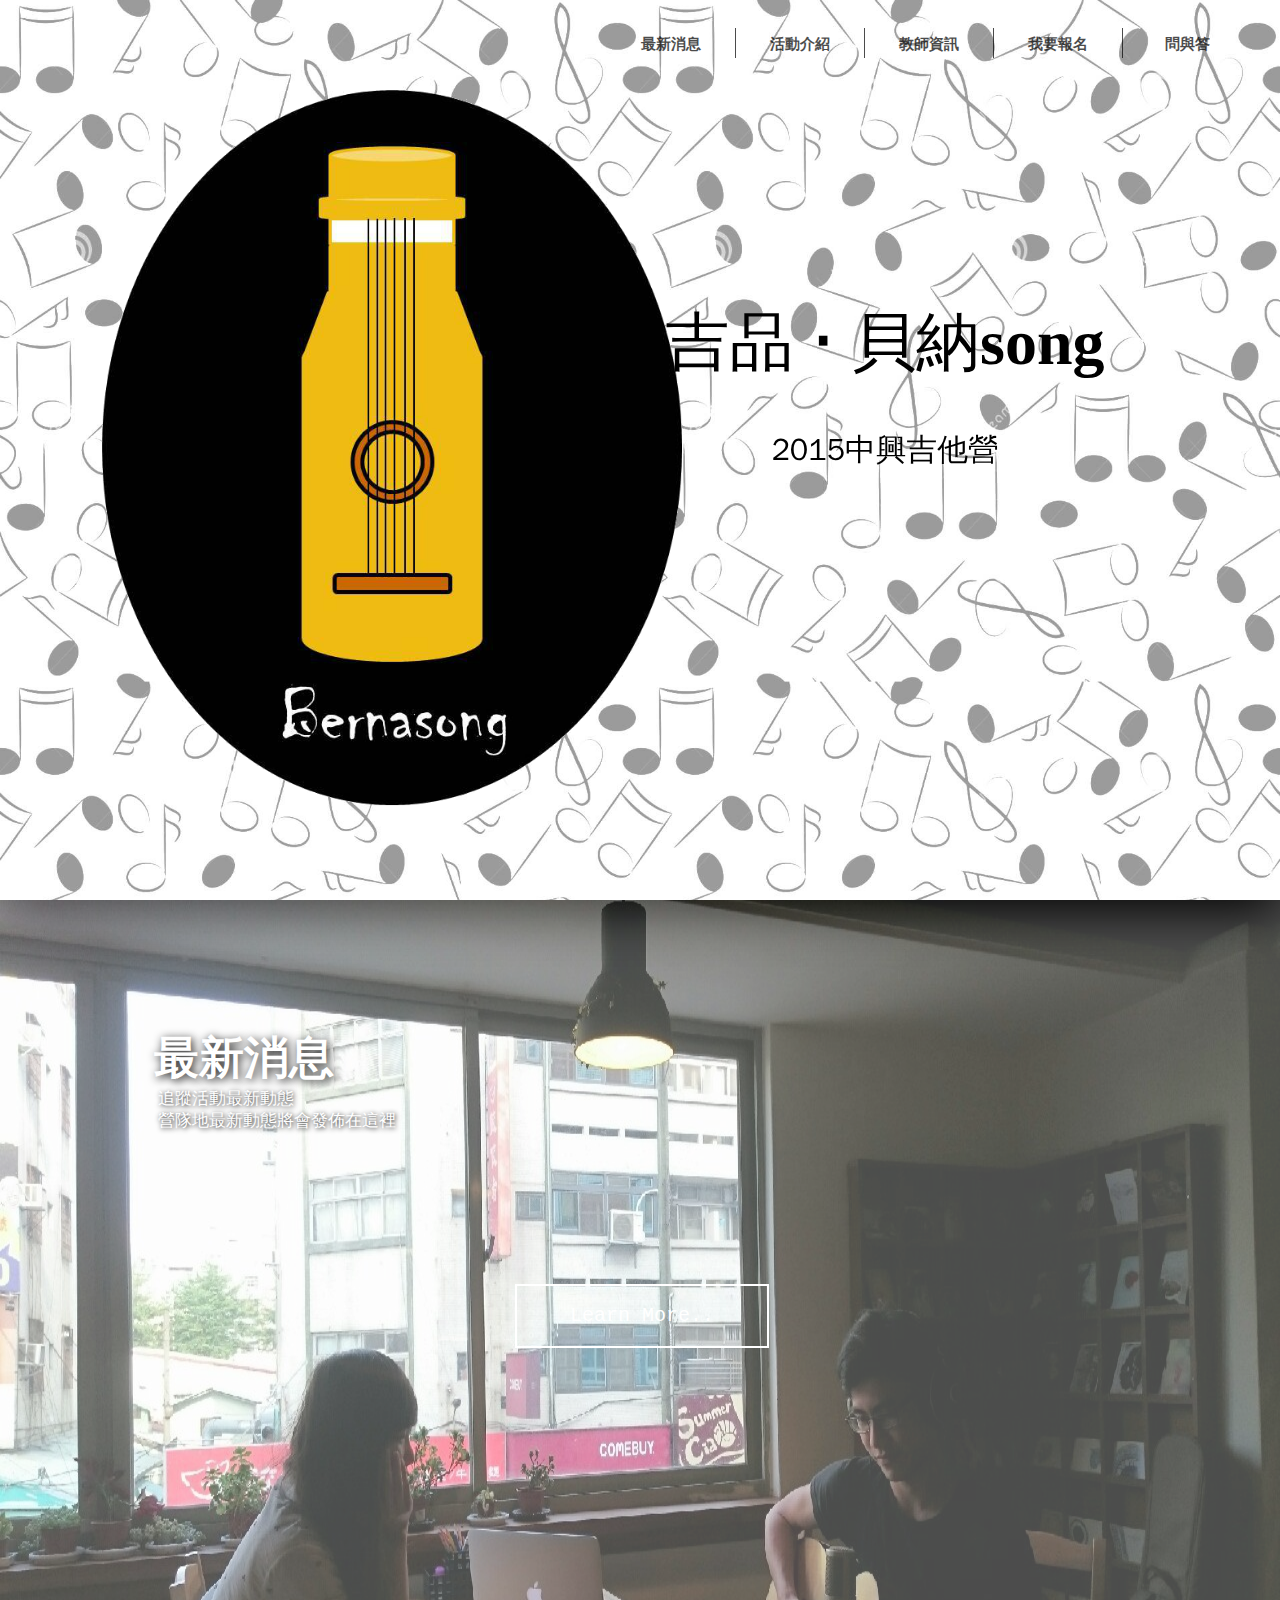
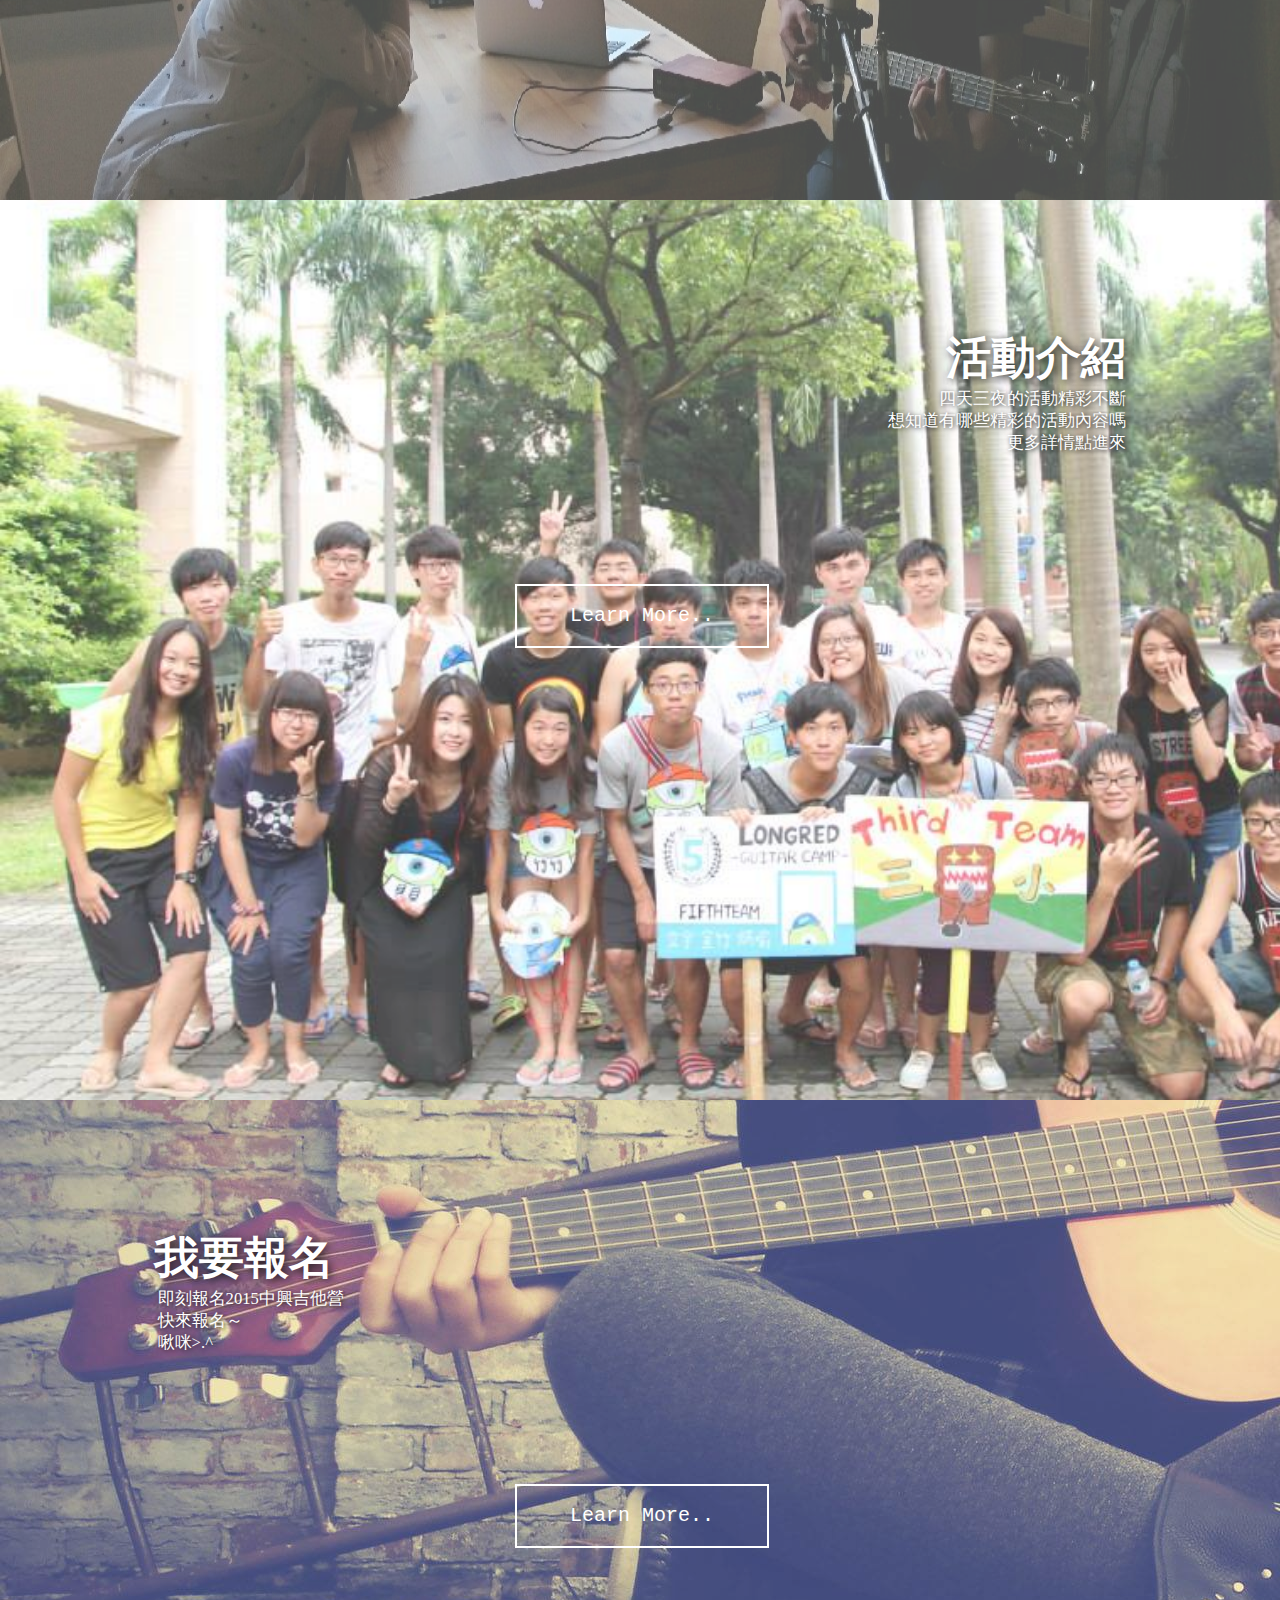
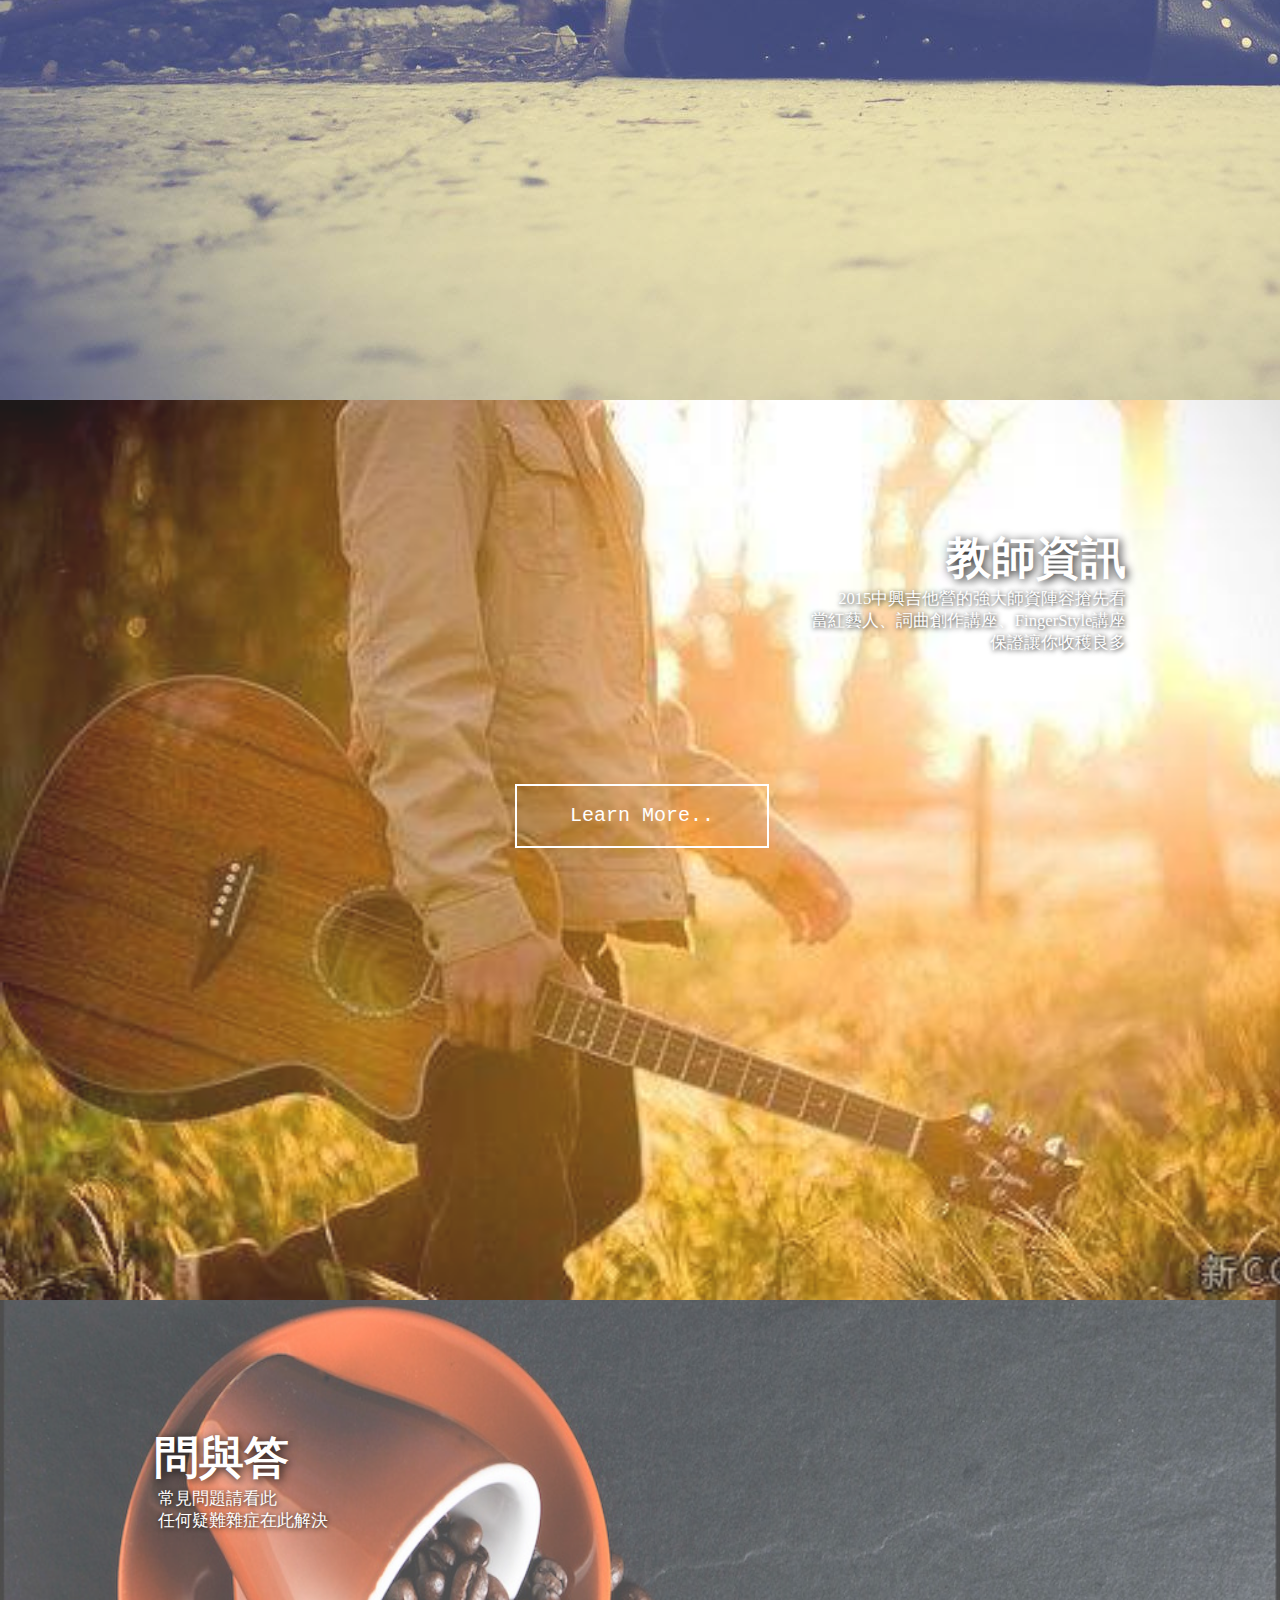
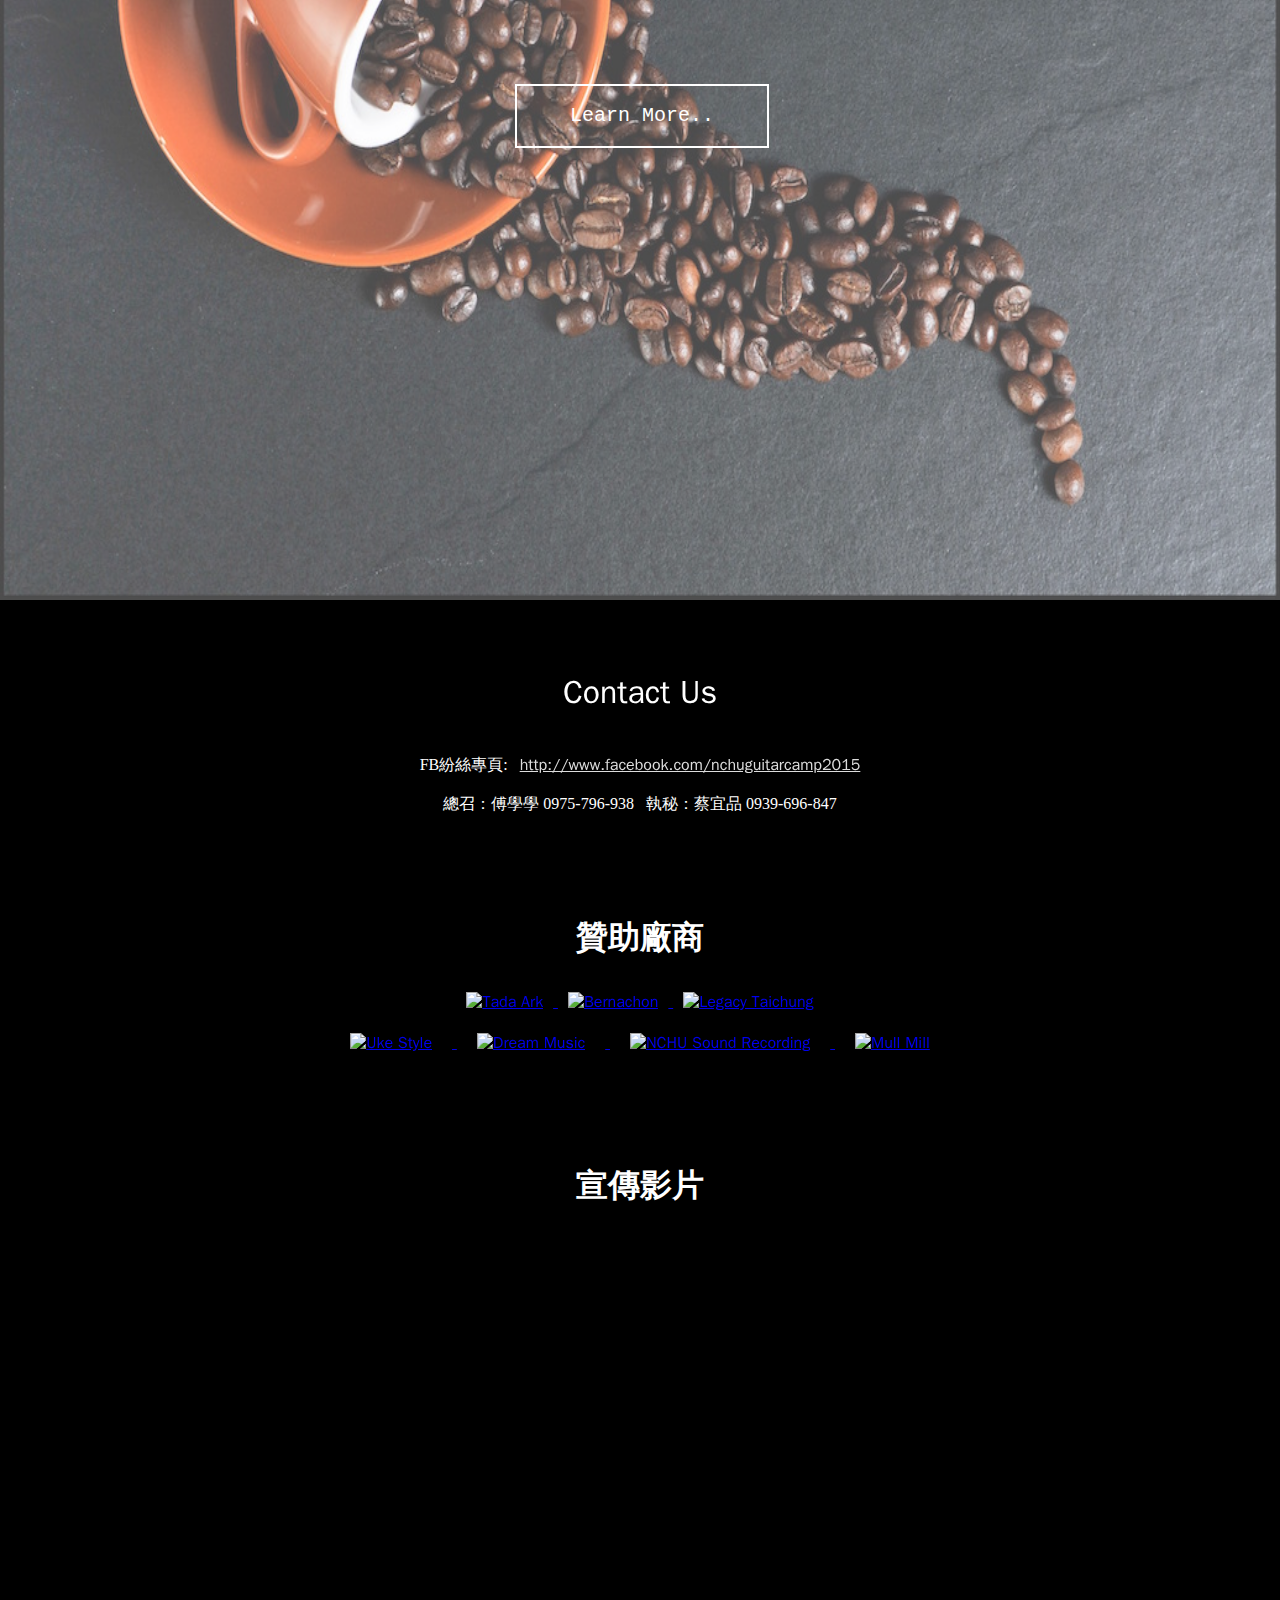
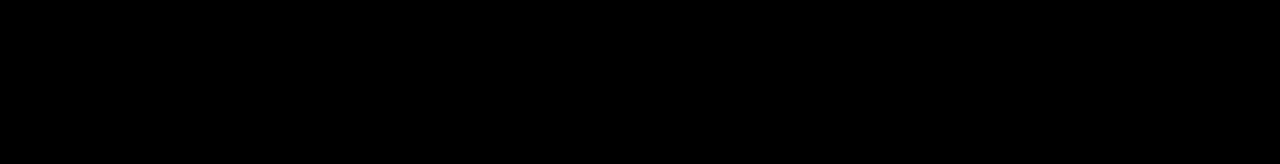
==== commit 6131ff4d: "add schedule & video link" ====
--- a/nchuguitarcamp2015/index.html
+++ b/nchuguitarcamp2015/index.html
@@ -98,8 +98,49 @@
         </p>
     </div>
     
-    <object class="main-footer" data="subpages/footer.html"></object>
-<!--    <object class="sponsor-list-frame-2" data="subpages/sponsor-list-2.html"></object>-->
+<!--    <object class="main-footer" data="subpages/footer.html"></object>-->
+    <div class="main-footer">
+        <footer>
+            <h1>Contact Us</h1>
+            <br> FB紛絲專頁: &nbsp; <a target="_blank" href="http://www.facebook.com/nchuguitarcamp2015">http://www.facebook.com/nchuguitarcamp2015</a>
+            <br>
+            <br> 總召：傅學學 0975-796-938 &nbsp; 執秘：蔡宜品 0939-696-847
+        </footer>
+        <div class="sponsor-list">
+            <h1>贊助廠商</h1>
+            <div class="logos-frame">
+                <div class="line1">
+                    <a target="_blank" href="http://www.tadaark.com.tw/">
+                        <img alt="Tada Ark" class="sponsor-logo" src="../images/sponsors/tada-logo.jpg" />
+                    </a>
+                    <a target="_blank" href="http://www.weichuan.com.tw/Brand/Intro/6">
+                        <img alt="Bernachon" class="sponsor-logo" src="../images/sponsors/bernachon-logo.jpg" />
+                    </a>
+                    <a target="_blank" href="http://www.legacy.com.tw/taichung/">
+                        <img alt="Legacy Taichung" class="sponsor-logo" src="../images/sponsors/legacy-logo.jpg" />
+                    </a>
+                </div>
+                <div class="line2">
+                    <a target="_blank" href="https://www.facebook.com/ukuleletaichung">
+                        <img alt="Uke Style" class="sponsor-logo" src="../images/sponsors/ukestyle-logo.jpg" />
+                    </a>
+                    <a target="_blank" href="https://www.facebook.com/DreamMusic.tw">
+                        <img alt="Dream Music" class="sponsor-logo" src="../images/sponsors/dreammusic-logo.jpg" />
+                    </a>
+                    <a target="_blank" href="https://www.facebook.com/nchusoundrecording/">
+                        <img alt="NCHU Sound Recording" class="sponsor-logo" src="../images/sponsors/nchusr-logo.png" />
+                    </a>
+                    <a target="_blank" href="http://blog.xuite.net/tooodark/musicstation">
+                        <img alt="Mull Mill" class="sponsor-logo" src="../images/sponsors/mullmill-logo.jpg" />
+                    </a>
+                </div>
+            </div>
+        </div>
+        <div class="video-area">
+            <h1>宣傳影片</h1>
+            <iframe class="video-frame" width="560" height="315" src="https://www.youtube.com/embed/p338-ziekF8" frameborder="0" allowfullscreen></iframe>
+        </div>
+    </div>
 </body>
 
 </html>
--- a/nchuguitarcamp2015/stylesheets/main.css
+++ b/nchuguitarcamp2015/stylesheets/main.css
@@ -1,10 +1,12 @@
 * {
-    font-family:  "WenQuanYi Zen Hei", "Microsoft JhengHei", Arial, sans-serif;
+    font-family: "WenQuanYi Zen Hei", "Microsoft JhengHei", Arial, sans-serif;
 }
+
 body {
     margin: 0;
     min-width: 972px;
 }
+
 .background {
     position: absolute;
     margin: 0;
@@ -12,18 +14,63 @@
     min-height: inherit;
     z-index: 0;
 }
+
 .closed-frame {
     position: relative;
     overflow: hidden;
 }
+
 .main-footer {
     display: block;
     width: 100%;
-    height: 100vh;
-    min-height: 50vw;
+    background: black;
+    padding-bottom: 100px;
 }
-.sponsor-list-frame-2 {
-    display: block;
-    width: 100%;
-    height: 50vh;
+/* ====== footer ====== */
+
+footer {
+    color: white;
+    text-align: center;
+    font-family: "Comic Sans MS";
+    padding-top: 50px;
+    padding-bottom: 80px;
+}
+
+footer a,
+footer a:visited {
+    color: #DDDDDD;
+}
+
+footer a:hover {
+    color: #FFFFFF;
+}
+
+.sponsor-list h1,
+.video-area h1 {
+    color: white;
+    text-align: center;
+    font-family: Arial, sans-serif;
+}
+
+.logos-frame {
+    margin: 0 auto;
+}
+
+.logos-frame div {
+    margin: 0 auto;
+    display: table;
+}
+
+.line1 .sponsor-logo {
+    margin: 10px 10px;
+    height: 70px;
+}
+
+.line2 .sponsor-logo {
+    margin: 10px 20px;
+    height: 120px;
+}
+.video-area {
+    margin-top: 100px;
+    min-height: 500px;
 }--- a/nchuguitarcamp2015/stylesheets/object-style.css
+++ b/nchuguitarcamp2015/stylesheets/object-style.css
@@ -1,9 +1,7 @@
 .schedule {
-    background-color: gray;
-    width: 600px;
-    height: 500px;
+    width: 800px;
     margin: 0 auto;
-    margin-bottom: 40px;
+    display: block;
 }
 .license-frame {
     margin: 0;
@@ -20,4 +18,8 @@
     padding: 0 30px;
     margin-top: 10px;
     margin-bottom: 25px;
+}
+.video-frame {
+    margin: 0 auto;
+    display: block;
 }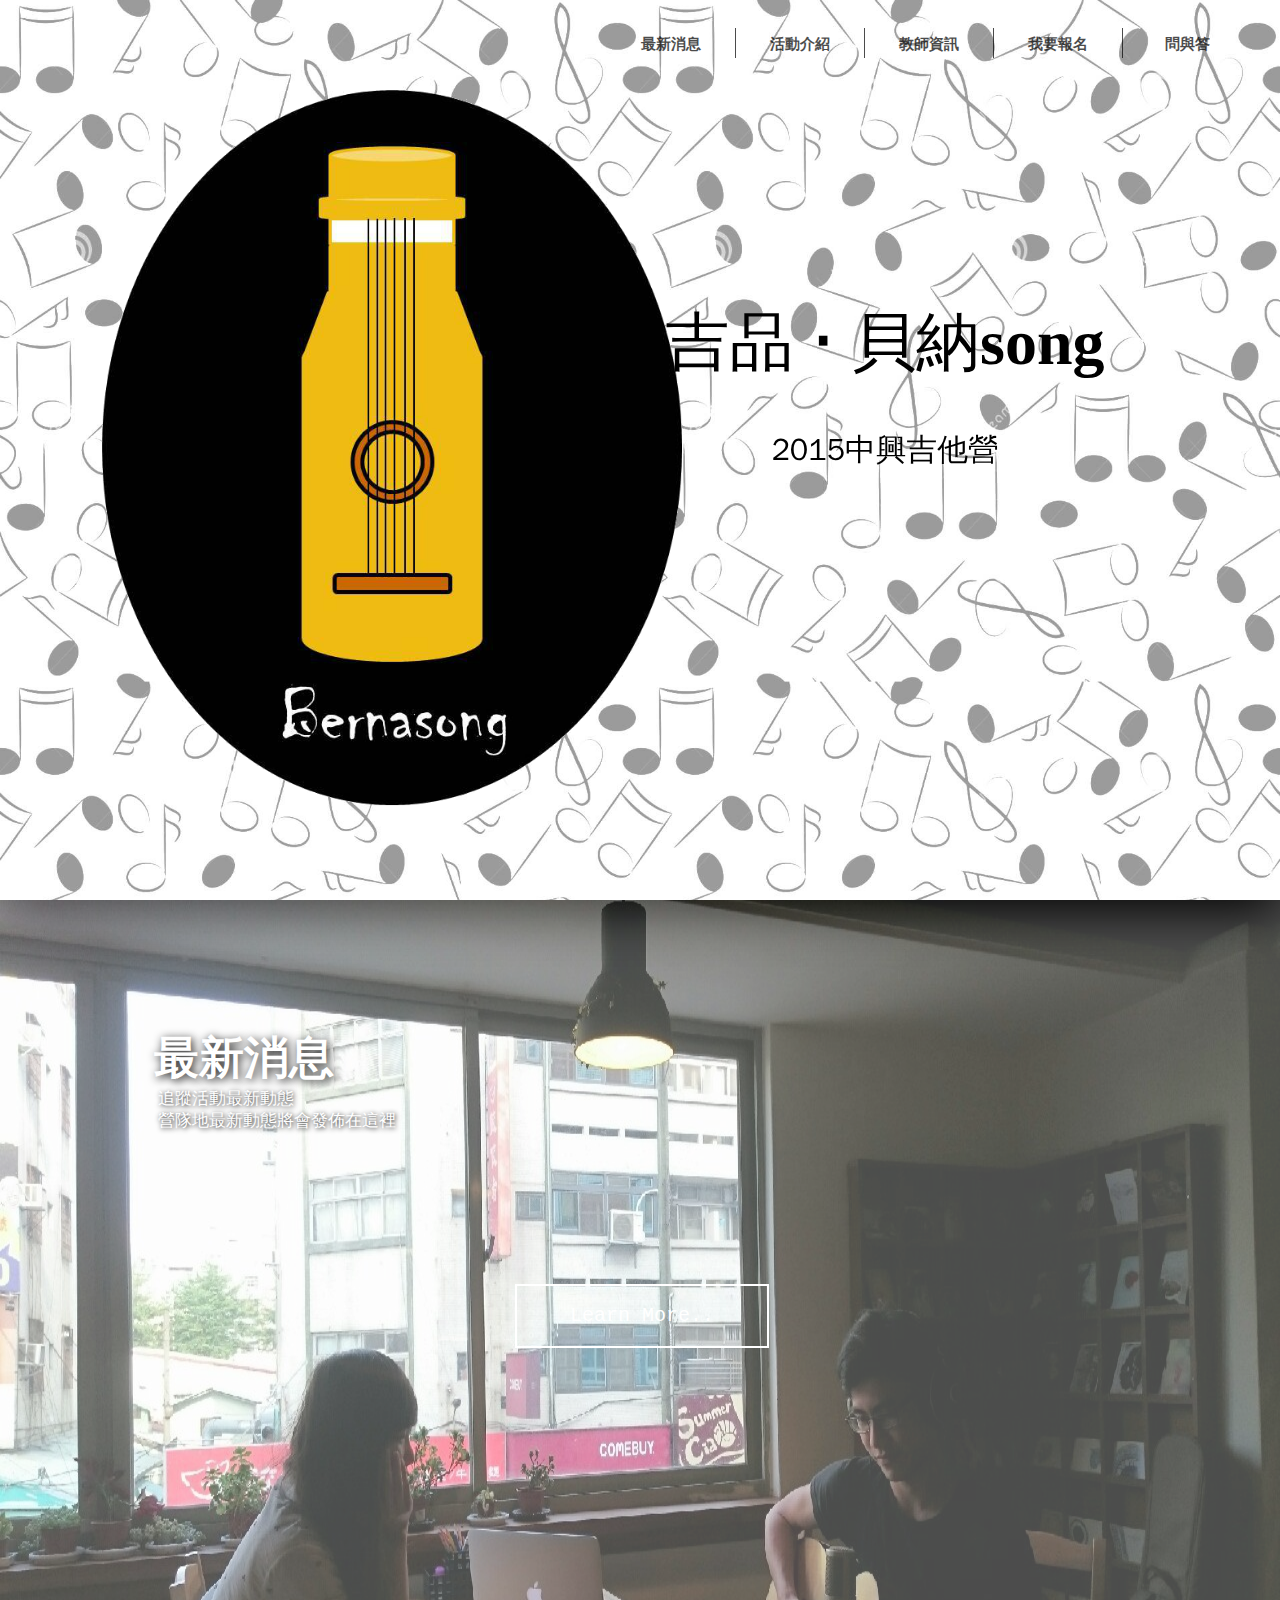
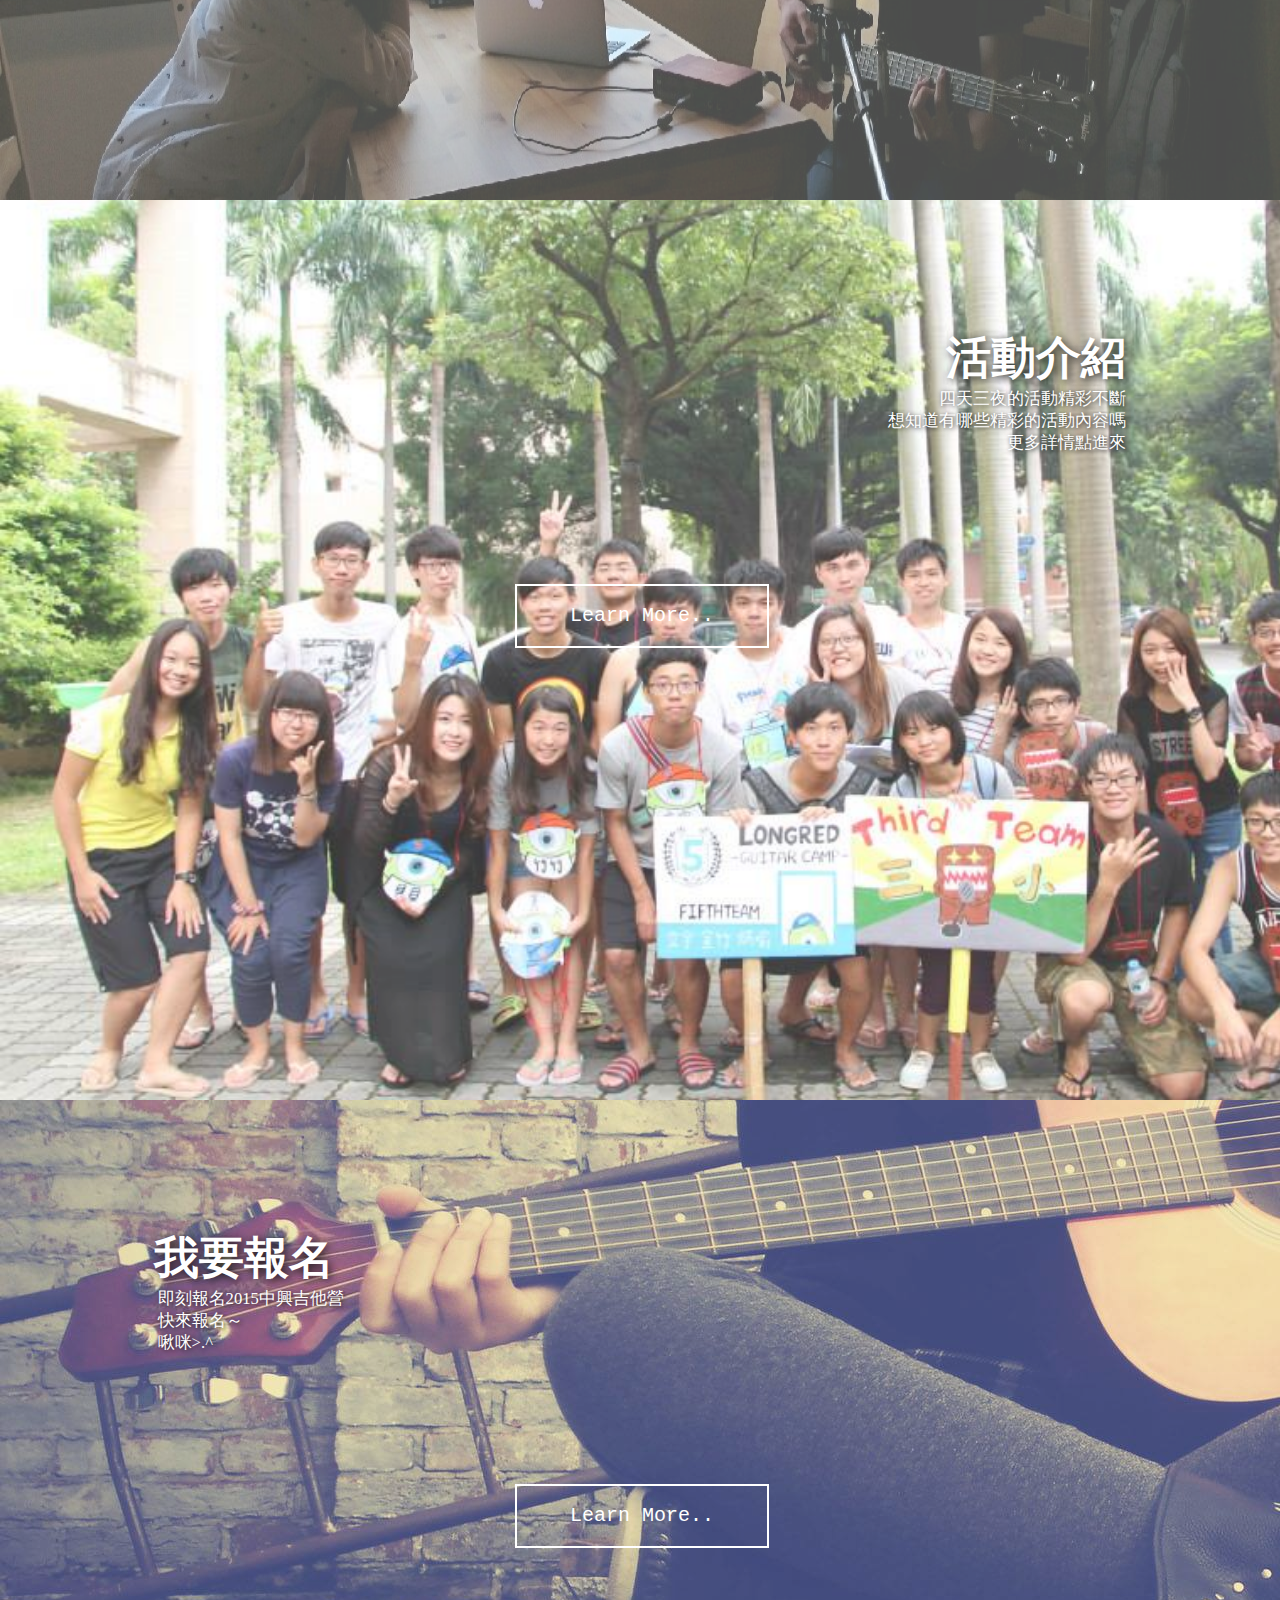
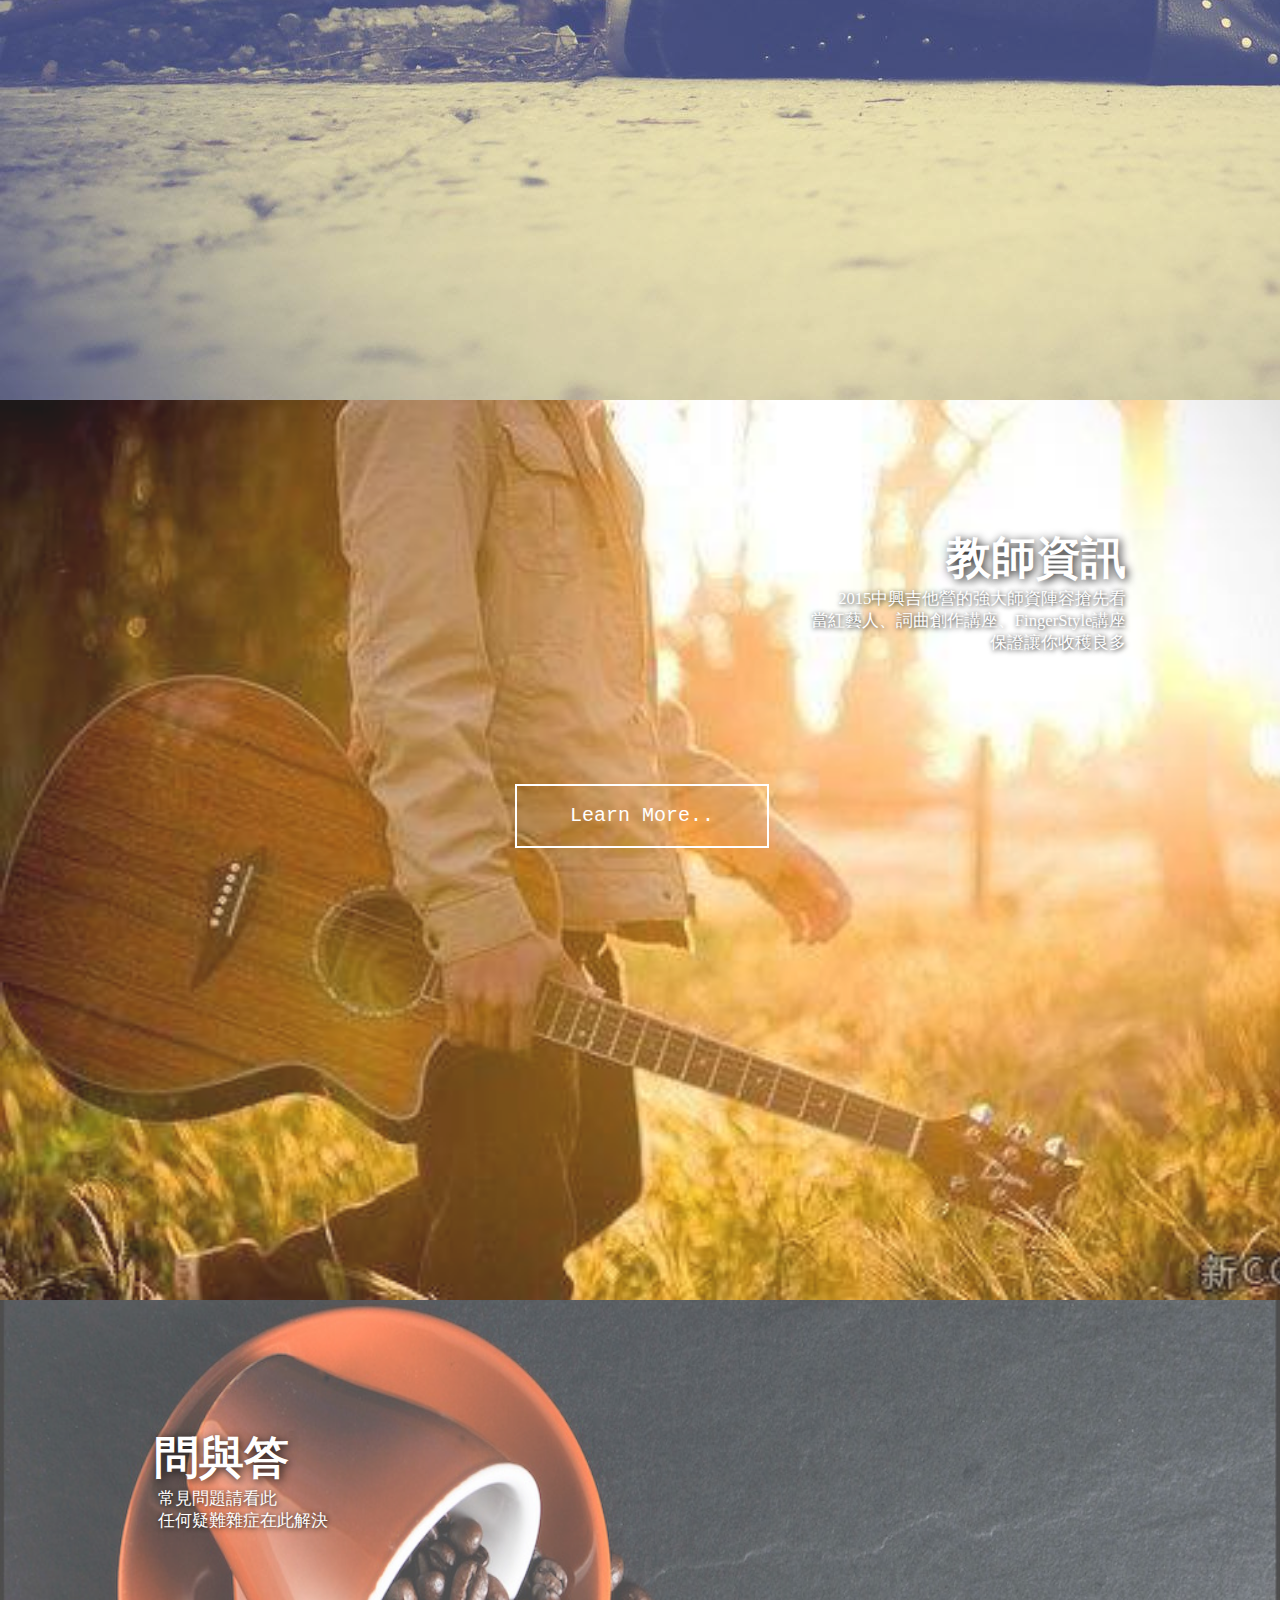
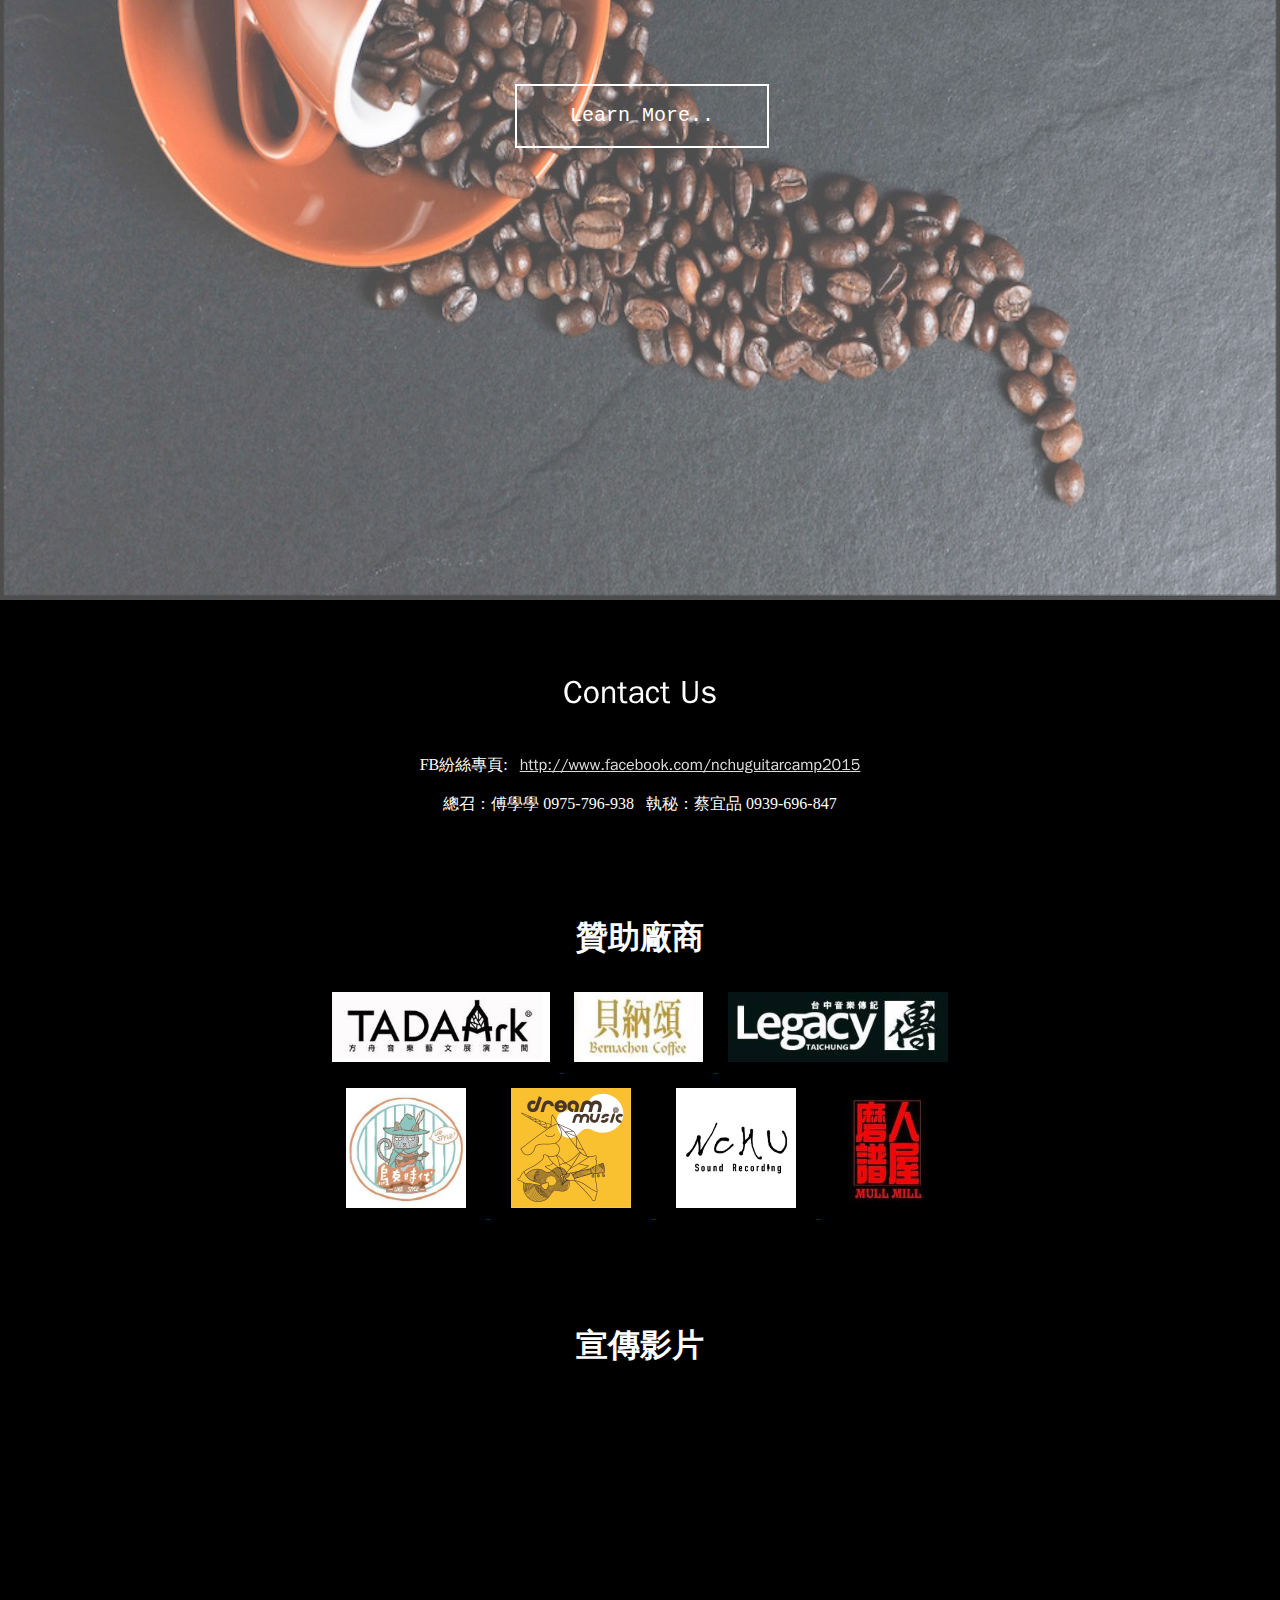
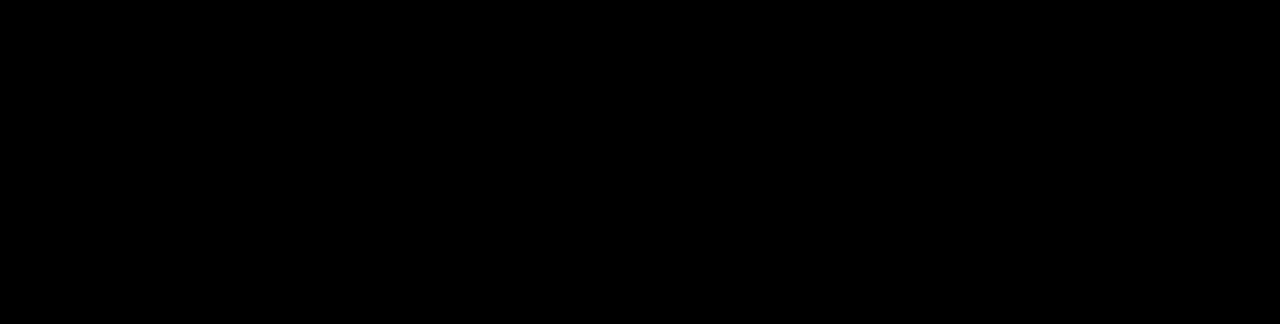
==== commit d9279a3a: "fix sponsors image" ====
--- a/nchuguitarcamp2015/index.html
+++ b/nchuguitarcamp2015/index.html
@@ -111,27 +111,27 @@
             <div class="logos-frame">
                 <div class="line1">
                     <a target="_blank" href="http://www.tadaark.com.tw/">
-                        <img alt="Tada Ark" class="sponsor-logo" src="../images/sponsors/tada-logo.jpg" />
+                        <img alt="Tada Ark" class="sponsor-logo" src="images/sponsors/tada-logo.jpg" />
                     </a>
                     <a target="_blank" href="http://www.weichuan.com.tw/Brand/Intro/6">
-                        <img alt="Bernachon" class="sponsor-logo" src="../images/sponsors/bernachon-logo.jpg" />
+                        <img alt="Bernachon" class="sponsor-logo" src="images/sponsors/bernachon-logo.jpg" />
                     </a>
                     <a target="_blank" href="http://www.legacy.com.tw/taichung/">
-                        <img alt="Legacy Taichung" class="sponsor-logo" src="../images/sponsors/legacy-logo.jpg" />
+                        <img alt="Legacy Taichung" class="sponsor-logo" src="images/sponsors/legacy-logo.jpg" />
                     </a>
                 </div>
                 <div class="line2">
                     <a target="_blank" href="https://www.facebook.com/ukuleletaichung">
-                        <img alt="Uke Style" class="sponsor-logo" src="../images/sponsors/ukestyle-logo.jpg" />
+                        <img alt="Uke Style" class="sponsor-logo" src="images/sponsors/ukestyle-logo.jpg" />
                     </a>
                     <a target="_blank" href="https://www.facebook.com/DreamMusic.tw">
-                        <img alt="Dream Music" class="sponsor-logo" src="../images/sponsors/dreammusic-logo.jpg" />
+                        <img alt="Dream Music" class="sponsor-logo" src="images/sponsors/dreammusic-logo.jpg" />
                     </a>
                     <a target="_blank" href="https://www.facebook.com/nchusoundrecording/">
-                        <img alt="NCHU Sound Recording" class="sponsor-logo" src="../images/sponsors/nchusr-logo.png" />
+                        <img alt="NCHU Sound Recording" class="sponsor-logo" src="images/sponsors/nchusr-logo.png" />
                     </a>
                     <a target="_blank" href="http://blog.xuite.net/tooodark/musicstation">
-                        <img alt="Mull Mill" class="sponsor-logo" src="../images/sponsors/mullmill-logo.jpg" />
+                        <img alt="Mull Mill" class="sponsor-logo" src="images/sponsors/mullmill-logo.jpg" />
                     </a>
                 </div>
             </div>
